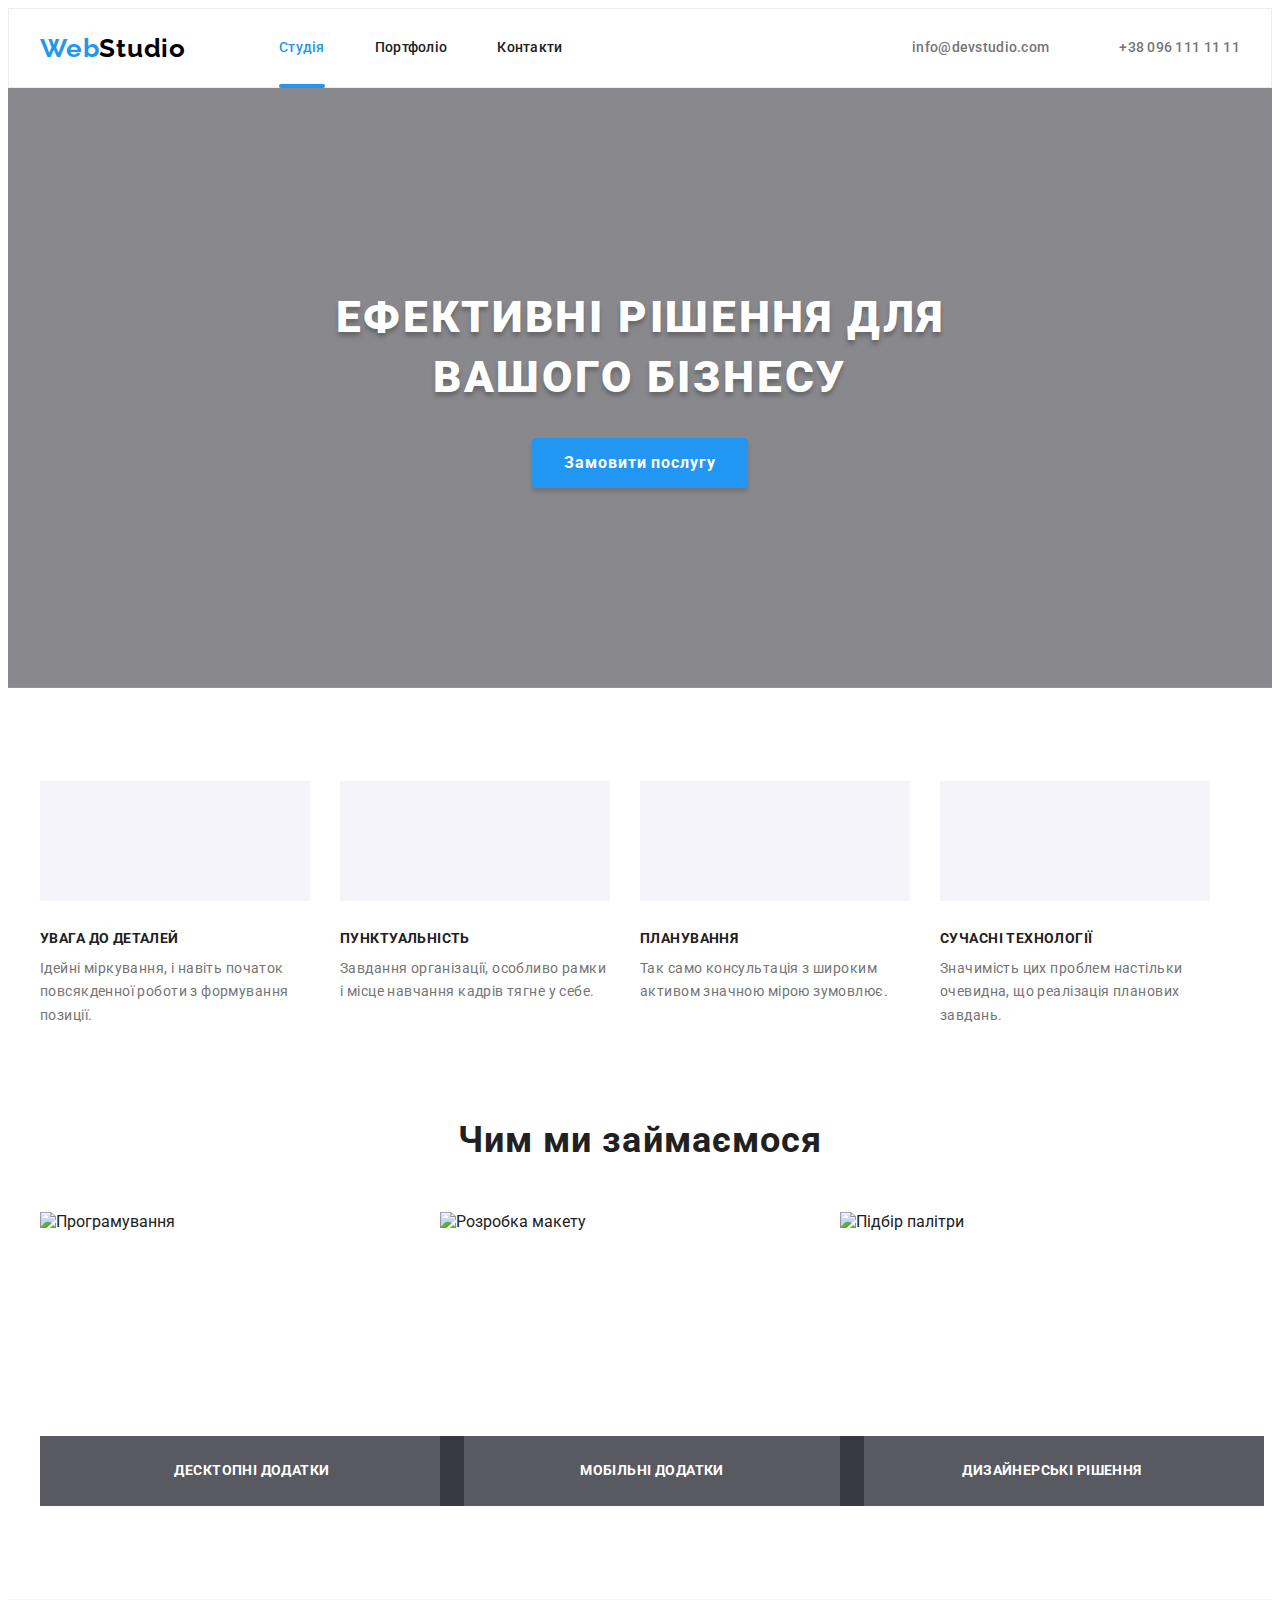
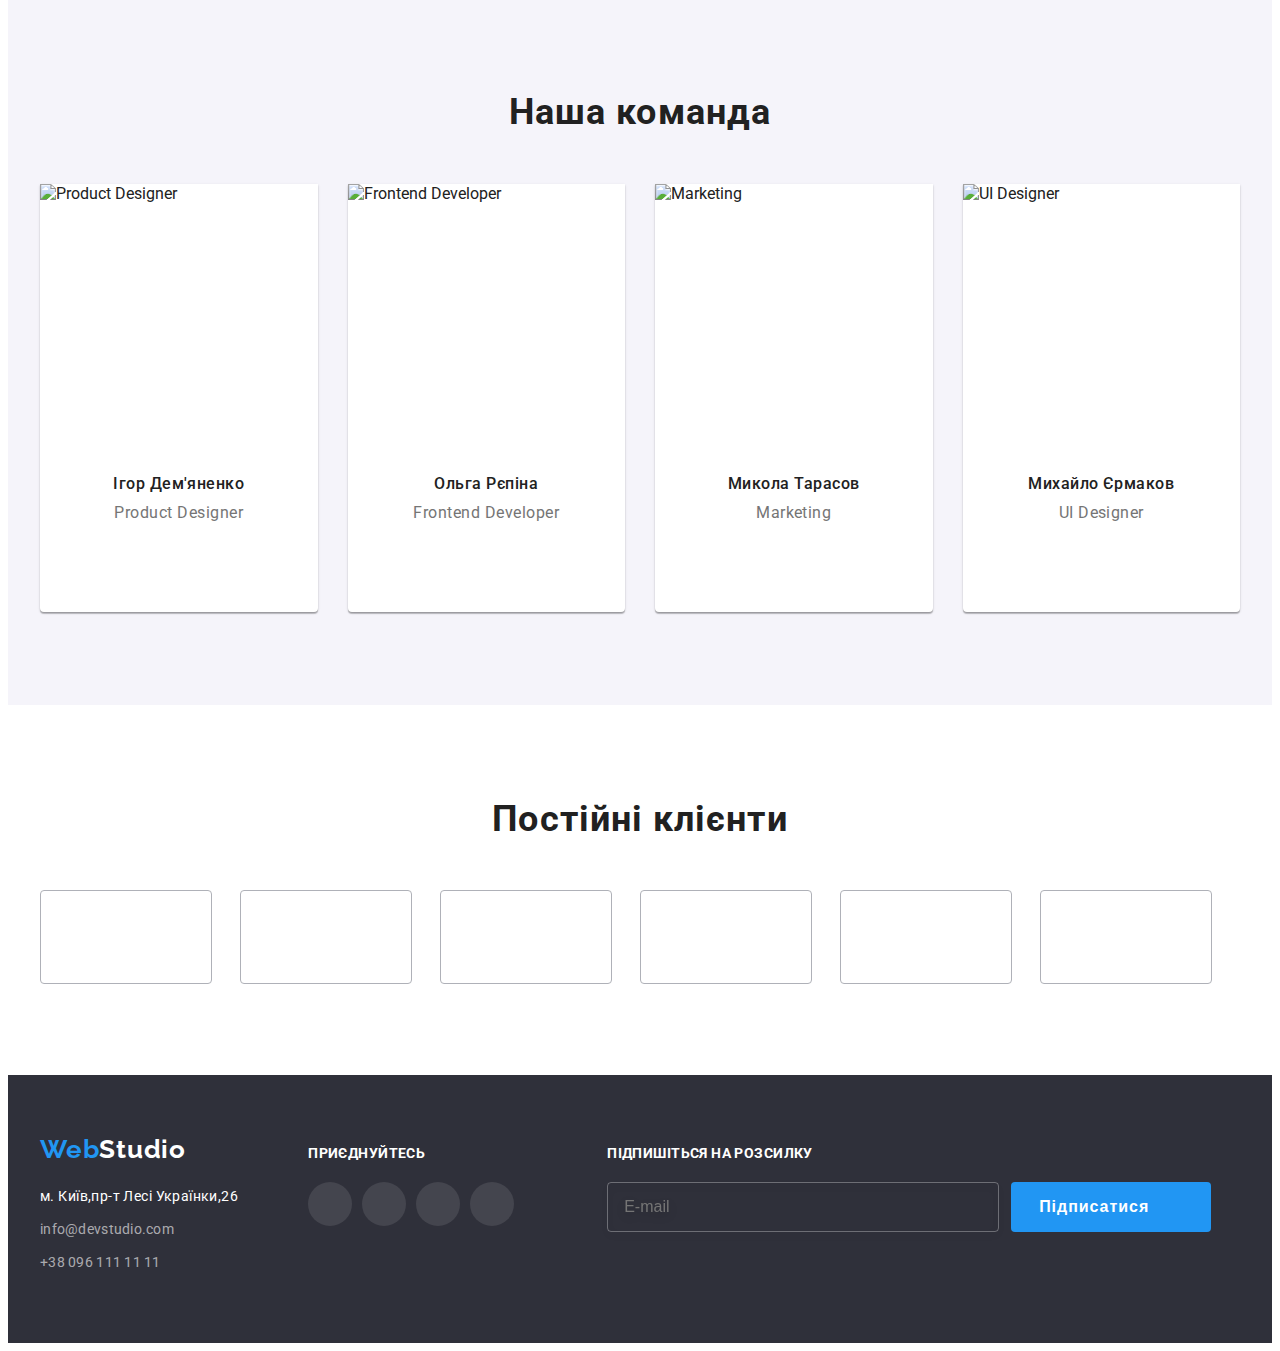
==== index.html @ 35bc5987 "add changes" ====
<!DOCTYPE html>
<html lang="uk">
  <head>
    <meta charset="UTF-8" />
    <meta http-equiv="X-UA-Compatible" content="IE=edge" />
    <meta name="viewport" content="width=device-width, initial-scale=1.0" />
    <title>WebStudio</title>
    <link rel="preconnect" href="https://fonts.googleapis.com" />
    <link rel="preconnect" href="https://fonts.gstatic.com" crossorigin />
    <link
      href="https://fonts.googleapis.com/css2?family=Raleway:wght@700&family=Roboto:wght@400;500;700;900&display=swap"
      rel="stylesheet"
    />
    <link
      rel="stylesheet"
      href="https://cdnjs.cloudflare.com/ajax/libs/modern-normalize/1.1.0/modern-normalize.min.css"
      integrity="sha512-wpPYUAdjBVSE4KJnH1VR1HeZfpl1ub8YT/NKx4PuQ5NmX2tKuGu6U/JRp5y+Y8XG2tV+wKQpNHVUX03MfMFn9Q=="
      crossorigin="anonymous"
      referrerpolicy="no-referrer"
    />
    <link rel="stylesheet" href="./css/main.min.css" />
  </head>
  <body>
    <header class="header">
      <div class="header-container">
        <a href="/" class="logo-link link"
          ><span class="logo">Web</span>Studio</a
        >
        <nav class="navigation">
          <ul class="navigation__list list">
            <li>
              <a href="./index.html" class="navigation__link link current"
                >Студія</a
              >
            </li>
            <li>
              <a href="./portfolio.html" class="navigation__link link"
                >Портфоліо</a
              >
            </li>
            <li>
              <a href="#" class="navigation__link link">Контакти</a>
            </li>
          </ul>
        </nav>
        <ul class="header-contacts list">
          <li class="header-contacts__list">
            <a
              href="mailto:info@devstudio.com"
              class="header-contacts__link link"
            >
              <svg width="16" height="12" class="header-contacts__icon">
                <use href="./images/icons.svg#icon-envelope"></use></svg>info@devstudio.com
            </a>
          </li>
          <li class="header-contacts__list">
            <a href="tel:+380961111111" class="header-contacts__link link">
              <svg width="10" height="16" class="header-contacts__icon">
                <use href="./images/icons.svg#icon-smartphone"></use></svg>+38 096 111 11 11
            </a>
          </li>
        </ul>
      </div>
    </header>
    <main>
      <section class="hero">
        <h1 class="hero__title">Ефективні рішення для вашого бізнесу</h1>
        <button class="hero__button" type="button" data-modal-open>
          Замовити послугу
        </button>
      </section>
      <section class="benefits">
        <div class="container">
          <h2 class="benefits__heading visually-hidden">Особливості</h2>
          <ul class="benefits__list list">
            <li class="benefits__item">
              <div class="benefits__container">
                <svg width="70" height="70" class="benefits__img">
                  <use href="./images/icons.svg#icon-antenna"></use>
                </svg>
              </div>
              <h3 class="benefits__title">УВАГА ДО ДЕТАЛЕЙ</h3>
              <p class="benefits__text">
                Ідейні міркування, і навіть початок повсякденної роботи з
                формування позиції.
              </p>
            </li>
            <li class="benefits__item">
              <div class="benefits__container">
                <svg width="70" height="70" class="benefits__img">
                  <use href="./images/icons.svg#icon-clock"></use>
                </svg>
              </div>
              <h3 class="benefits__title">ПУНКТУАЛЬНІСТЬ</h3>
              <p class="benefits__text">
                Завдання організації, особливо рамки і місце навчання кадрів
                тягне у себе.
              </p>
            </li>
            <li class="benefits__item">
              <div class="benefits__container">
                <svg width="70" height="70" class="benefits__img">
                  <use href="./images/icons.svg#icon-diagram"></use>
                </svg>
              </div>
              <h3 class="benefits__title">ПЛАНУВАННЯ</h3>
              <p class="benefits__text">
                Так само консультація з широким активом значною мірою зумовлює.
              </p>
            </li>
            <li class="benefits__item">
              <div class="benefits__container">
                <svg width="70" height="70" class="benefits__img">
                  <use href="./images/icons.svg#icon-astronaut"></use>
                </svg>
              </div>
              <h3 class="benefits__title">СУЧАСНІ ТЕХНОЛОГІЇ</h3>
              <p class="benefits__text">
                Значимість цих проблем настільки очевидна, що реалізація
                планових завдань.
              </p>
            </li>
          </ul>
        </div>
      </section>
      <section class="about">
        <div class="container">
          <div class="about__container">
            <h2 class="about__title">Чим ми займаємося</h2>
            <ul class="about__list list">
              <li class="about__item">
                <div class="about__container">
                  <img
                    src="./images/programming.jpg"
                    alt="Програмування"
                    width="370"
                    height="294"
                  />
                  <p class="about__text">Десктопні додатки</p>
                </div>
              </li>
              <li class="about__item">
                <div class="about__container">
                  <img
                    src="./images/layout_development.jpg"
                    alt="Розробка макету"
                    width="370"
                    height="294"
                  />
                  <p class="about__text">Мобільні додатки</p>
                </div>
              </li>
              <li class="about__item">
                <div class="about__container">
                  <img
                    src="./images/color_matching.jpg"
                    alt="Підбір палітри"
                    width="370"
                    height="294"
                  />
                  <p class="about__text">Дизайнерські рішення</p>
                </div>
              </li>
            </ul>
          </div>
        </div>
      </section>
      <section class="team">
        <div class="container">
          <h2 class="team__title">Наша команда</h2>
          <ul class="team__list list">
            <li class="team__item">
              <img
                src="./images/product_designer.jpg"
                alt="Product Designer"
                width="270"
                height="260"
              />
              <div class="team__container">
                <h3 class="team__subtitle">Ігор Дем'яненко</h3>
                <p class="team__text">Product Designer</p>
                <ul class="team__contacts-list list">
                  <li class="team__contacts-item">
                    <a href="#" class="team__contacts-link">
                      <svg
                        width="20px"
                        height="20px"
                        class="team__contacts-icon"
                      >
                        <use href="./images/icons.svg#icon-instagram"></use>
                      </svg>
                    </a>
                  </li>
                  <li class="team__contacts-item">
                    <a href="#" class="team__contacts-link">
                      <svg
                        width="20px"
                        height="20px"
                        class="team__contacts-icon"
                      >
                        <use href="./images/icons.svg#icon-twitter"></use>
                      </svg>
                    </a>
                  </li>
                  <li class="team__contacts-item">
                    <a href="#" class="team__contacts-link">
                      <svg
                        width="20px"
                        height="20px"
                        class="team__contacts-icon"
                      >
                        <use href="./images/icons.svg#icon-facebook"></use>
                      </svg>
                    </a>
                  </li>
                  <li class="team__contacts-item">
                    <a href="#" class="team__contacts-link">
                      <svg
                        width="20px"
                        height="20px"
                        class="team__contacts-icon"
                      >
                        <use href="./images/icons.svg#icon-linkedin"></use>
                      </svg>
                    </a>
                  </li>
                </ul>
              </div>
            </li>
            <li class="team__item">
              <img
                src="./images/frontend_developer.jpg"
                alt="Frontend Developer"
                width="270"
                height="260"
              />
              <div class="team__container">
                <h3 class="team__subtitle">Ольга Рєпіна</h3>
                <p class="team__text">Frontend Developer</p>
                <ul class="team__contacts-list list">
                  <li class="team__contacts-item">
                    <a href="#" class="team__contacts-link">
                      <svg
                        width="20px"
                        height="20px"
                        class="team__contacts-icon"
                      >
                        <use href="./images/icons.svg#icon-instagram"></use>
                      </svg>
                    </a>
                  </li>
                  <li class="team__contacts-item">
                    <a href="#" class="team__contacts-link">
                      <svg
                        width="20px"
                        height="20px"
                        class="team__contacts-icon"
                      >
                        <use href="./images/icons.svg#icon-twitter"></use>
                      </svg>
                    </a>
                  </li>
                  <li class="team__contacts-item">
                    <a href="#" class="team__contacts-link">
                      <svg
                        width="20px"
                        height="20px"
                        class="team__contacts-icon"
                      >
                        <use href="./images/icons.svg#icon-facebook"></use>
                      </svg>
                    </a>
                  </li>
                  <li class="team__contacts-item">
                    <a href="#" class="team__contacts-link">
                      <svg
                        width="20px"
                        height="20px"
                        class="team__contacts-icon"
                      >
                        <use href="./images/icons.svg#icon-linkedin"></use>
                      </svg>
                    </a>
                  </li>
                </ul>
              </div>
            </li>
            <li class="team__item">
              <img
                src="./images/marketing.jpg"
                alt="Marketing"
                width="270"
                height="260"
              />
              <div class="team__container">
                <h3 class="team__subtitle">Микола Тарасов</h3>
                <p class="team__text">Marketing</p>
                <ul class="team__contacts-list list">
                  <li class="team__contacts-item">
                    <a href="#" class="team__contacts-link">
                      <svg
                        width="20px"
                        height="20px"
                        class="team__contacts-icon"
                      >
                        <use href="./images/icons.svg#icon-instagram"></use>
                      </svg>
                    </a>
                  </li>
                  <li class="team__contacts-item">
                    <a href="#" class="team__contacts-link">
                      <svg
                        width="20px"
                        height="20px"
                        class="team__contacts-icon"
                      >
                        <use href="./images/icons.svg#icon-twitter"></use>
                      </svg>
                    </a>
                  </li>
                  <li class="team__contacts-item">
                    <a href="#" class="team__contacts-link">
                      <svg
                        width="20px"
                        height="20px"
                        class="team__contacts-icon"
                      >
                        <use href="./images/icons.svg#icon-facebook"></use>
                      </svg>
                    </a>
                  </li>
                  <li class="team__contacts-item">
                    <a href="#" class="team__contacts-link">
                      <svg
                        width="20px"
                        height="20px"
                        class="team__contacts-icon"
                      >
                        <use href="./images/icons.svg#icon-linkedin"></use>
                      </svg>
                    </a>
                  </li>
                </ul>
              </div>
            </li>
            <li class="team__item">
              <img
                src="./images/ui_designer.jpg"
                alt="UI Designer"
                width="270"
                height="260"
              />
              <div class="team__container">
                <h3 class="team__subtitle">Михайло Єрмаков</h3>
                <p class="team__text">UI Designer</p>
                <ul class="team__contacts-list list">
                  <li class="team__contacts-item">
                    <a href="#" class="team__contacts-link">
                      <svg
                        width="20px"
                        height="20px"
                        class="team__contacts-icon"
                      >
                        <use href="./images/icons.svg#icon-instagram"></use>
                      </svg>
                    </a>
                  </li>
                  <li class="team__contacts-item">
                    <a href="#" class="team__contacts-link">
                      <svg
                        width="20px"
                        height="20px"
                        class="team__contacts-icon"
                      >
                        <use href="./images/icons.svg#icon-twitter"></use>
                      </svg>
                    </a>
                  </li>
                  <li class="team__contacts-item">
                    <a href="#" class="team__contacts-link">
                      <svg
                        width="20px"
                        height="20px"
                        class="team__contacts-icon"
                      >
                        <use href="./images/icons.svg#icon-facebook"></use>
                      </svg>
                    </a>
                  </li>
                  <li class="team__contacts-item">
                    <a href="#" class="team__contacts-link">
                      <svg
                        width="20px"
                        height="20px"
                        class="team__contacts-icon"
                      >
                        <use href="./images/icons.svg#icon-linkedin"></use>
                      </svg>
                    </a>
                  </li>
                </ul>
              </div>
            </li>
          </ul>
        </div>
      </section>
      <section class="clients">
        <div class="container">
          <h2 class="clients__title">Постійні клієнти</h2>
          <ul class="clients__list list">
            <li class="clients__item">
              <a href="#" class="clients__link">
                <svg width="106" height="60" class="clients__icon">
                  <use href="./images/icons.svg#icon-Client6"></use>
                </svg>
              </a>
            </li>
            <li class="clients__item">
              <a href="#" class="clients__link">
                <svg width="106" height="60" class="clients__icon">
                  <use href="./images/icons.svg#icon-Client5"></use>
                </svg>
              </a>
            </li>
            <li class="clients__item">
              <a href="#" class="clients__link">
                <svg width="106" height="60" class="clients__icon">
                  <use href="./images/icons.svg#icon-Client4"></use>
                </svg>
              </a>
            </li>
            <li class="clients__item">
              <a href="#" class="clients__link">
                <svg width="106" height="60" class="clients__icon">
                  <use href="./images/icons.svg#icon-Client3"></use>
                </svg>
              </a>
            </li>
            <li class="clients__item">
              <a href="#" class="clients__link">
                <svg width="106" height="60" class="clients__icon">
                  <use href="./images/icons.svg#icon-Client2"></use>
                </svg>
              </a>
            </li>
            <li class="clients__item">
              <a href="#" class="clients__link">
                <svg width="106" height="60" class="clients__icon">
                  <use href="./images/icons.svg#icon-Client1"></use>
                </svg>
              </a>
            </li>
          </ul>
        </div>
      </section>
    </main>
    <footer class="footer">
      <div class="container first-footer">
        <div class="footer__container">
          <a href="/" class="footer__logo link"
            ><span class="logo">Web</span>Studio</a
          >
          <address class="adress">
            <ul class="adress__list list">
              <li class="adress__item">
                <a
                  href="https://goo.gl/maps/jqb1bgyML6JfJJXPA"
                  target="_blank"
                  rel="noreferrer noopener"
                  class="adress__link link"
                  >м. Київ,пр-т Лесі Українки,26</a
                >
              </li>
              <li class="adress__item">
                <a
                  href="mailto:info@devstudio.com"
                  class="adress__contacts link"
                  >info@devstudio.com</a
                >
              </li>
              <li class="adress__item">
                <a href="tel:+380961111111" class="adress__contacts link"
                  >+38 096 111 11 11</a
                >
              </li>
            </ul>
          </address>
        </div>
        <div class="footer-social">
          <p class="footer-social__header">приєднуйтесь</p>
          <ul class="footer-social__list list">
            <li class="footer-social__item">
              <a href="#" class="footer-social__links">
                <svg width="20px" height="20px" class="footer-social__icons">
                  <use href="./images/icons.svg#icon-instagram"></use>
                </svg>
              </a>
            </li>
            <li class="footer-social__item">
              <a href="#" class="footer-social__links">
                <svg width="20px" height="20px" class="footer-social__icons">
                  <use href="./images/icons.svg#icon-twitter"></use>
                </svg>
              </a>
            </li>
            <li class="footer-social__item">
              <a href="#" class="footer-social__links">
                <svg width="20px" height="20px" class="footer-social__icons">
                  <use href="./images/icons.svg#icon-facebook"></use>
                </svg>
              </a>
            </li>
            <li class="footer-social__item">
              <a href="#" class="footer-social__links">
                <svg width="20px" height="20px" class="footer-social__icons">
                  <use href="./images/icons.svg#icon-linkedin"></use>
                </svg>
              </a>
            </li>
          </ul>
        </div>
        <div class="footer-input">
          <h3 class="footer-input__title">Підпишіться на розсилку</h3>
          <form class="footer-input__container">
            <label class="footer-input__label">
              <input
                class="footer-input__email"
                type="email"
                name="email"
                placeholder="E-mail"
              />
            </label>
            <button type="submit" class="footer-input__button">
              Підписатися
              <svg class="footer-input__icons" width="24" height="24">
                <use href="./images/icons.svg#icon-send"></use>
              </svg>
            </button>
          </form>
        </div>
      </div>
    </footer>

    <div class="backdrop is-hidden" data-modal>
      <div class="modal">
        <button type="button" class="modal__button" data-modal-close>
          <svg class="modal__close" width="18" height="18">
            <use href="./images/icons.svg#icon-close"></use>
          </svg>
        </button>
        <h3 class="modal__title">Залиште свої дані, ми вам передзвонимо</h3>

        <form class="form" name="signup-form" autocomplete="off">
          <label class="form__field"
            >Імʼя
            <input class="form__input" type="text" name="name" id="name" />
            <svg class="form__icon" width="12" height="12">
              <use href="./images/icons.svg#icon-person"></use>
            </svg>
          </label>

          <label class="form__field"
            >Телефон
            <input class="form__input" type="tel" name="tel" id="tel" />
            <svg class="form__icon" width="13" height="13">
              <use href="./images/icons.svg#icon-tel"></use>
            </svg>
          </label>

          <label class="form__field">
            Пошта
            <input
              class="form__input"
              type="email"
              name="email"
              id="email"
              required
            />
            <svg class="form__icon" width="15" height="12">
              <use href="./images/icons.svg#icon-email"></use>
            </svg>
          </label>

          <label class="form__field comment">
            Коментар
            <textarea placeholder="Введіть текст" class="form__input">
            </textarea>
          </label>
          <div class="checkbox">
            <label class="checkbox__label">
              <input class="checkbox__input" type="checkbox" name="policy" />
              <span class="checkbox__check">
                <span class="checkbox__icon"></span>
              </span>
              Погоджуюся з розсилкою та приймаю
              <a href="#" class="checkbox__link">Умови договору</a>
            </label>
          </div>
          <button type="submit" class="form__button button">Відправити</button>
        </form>
      </div>
    </div>
    <script src="./modal.js"></script>
  </body>
</html>
---- css/main.min.css ----
:root{--main-bg-color: #fff;--second-bg-color: #2f303a;--main-text-color: #212121;--hover-color: #2196f3;--logo-studio-color: #000000;--second-text-color: #ffffff;--button-active-bg-color: #188cf8;--p-color: #757575;--third-bg-color: #f5f4fa;--potfolio-bg-color: #eeeeee;--project-bg-color: #f5f5f5;--contacts-color: rgba(255, 255, 255, 0.6);--transition-duration: 250ms;--cubic-bezier: cubic-bezier(0.4, 0, 0.2, 1)}.visually-hidden{position:absolute;white-space:nowrap;width:1px;height:1px;overflow:hidden;border:0;padding:0;clip:rect(0 0 0 0);-webkit-clip-path:inset(50%);clip-path:inset(50%);margin:-1px}p,h1,h2,h3,h4,h5,h6{margin:0}ul{padding:0;margin:0}img{display:block;max-width:100%;height:auto}a{color:currentColor;text-decoration:none}.list{list-style:none;font-style:normal}.link{text-decoration:none;font-style:normal}body{font-family:"Roboto",sans-serif;background-color:var(--main-bg-color);color:var(--main-text-color)}.header-container,.container{max-width:1200px;margin:-1px auto;padding-left:15px;padding-right:15px}.link.current{position:relative;color:var(--hover-color)}.header{border:1px solid #ececec}header>.header-container{display:flex;align-items:center}.navigation{display:flex;align-items:center}.navigation__list{display:flex;gap:50px}.navigation__list:first-child{padding-right:0}.navigation__link{position:relative;display:block;padding:32px 0;font-weight:500;font-size:14px;line-height:1.14;letter-spacing:.02em;color:var(--main-text-color);transition:color 250ms cubic-bezier(0.4, 0, 0.2, 1)}.navigation__link:hover,.navigation__link:focus{color:var(--hover-color)}.navigation:last-child{margin-right:0}.link.current{position:relative;color:var(--hover-color)}.current::after{position:absolute;display:block;content:"";bottom:0;left:0;width:100%;height:4px;background:var(--hover-color);border-radius:2px}.header-contacts{display:flex;gap:50px;margin-left:auto}.header-contacts__link{display:flex;gap:10px;justify-content:center;align-items:center;padding-top:32px;padding-bottom:32px;font-weight:500;font-size:14px;line-height:1.14;letter-spacing:.02em;color:var(--p-color);transition:color 250ms cubic-bezier(0.4, 0, 0.2, 1)}.header-contacts__link:hover,.header-contacts__link:focus{color:var(--hover-color)}.header-contacts__link:last-child{margin-right:0}.header-contacts__icon{fill:currentColor;transition:fill var(--transition-duration) var(--cubic-bazier)}.header-contacts__icon:hover,.header-contacts__icon:focus{color:var(--hover-color)}.logo{color:var(--hover-color)}.logo-link{display:inline-block;margin-right:93px;font-family:"Raleway";font-weight:700;font-size:26px;line-height:1.19;letter-spacing:.03em;color:var(--logo-studio-color)}.footer__logo{display:block;margin-bottom:20px;font-family:"Raleway";font-weight:700;font-size:26px;line-height:1.19;letter-spacing:.03em;color:var(--second-text-color)}.footer{background-color:var(--second-bg-color);padding-top:60px;padding-bottom:60px}.footer__container{display:block;margin-right:70px}.first-footer{display:flex;align-items:baseline}.adress__link{display:inline-block;font-style:normal;font-weight:400;font-size:14px;line-height:1.71;letter-spacing:.03em;transition:color 250ms cubic-bezier(0.4, 0, 0.2, 1);color:var(--second-text-color)}.adress__link:hover,.adress__link:focus{color:var(--hover-color)}.adress__item{margin-bottom:9px}.adress__item:not(last-child){margin-bottom:9px}.adress__contacts{font-style:normal;font-size:14px;line-height:1.71;letter-spacing:.02em;display:block;transition:color 250ms cubic-bezier(0.4, 0, 0.2, 1);color:var(--contacts-color)}.adress__contacts:hover,.adress__contacts:focus{color:var(--hover-color)}.adress__contacts :current{color:var(--hover-color)}.footer-social__header{margin-bottom:20px;display:block;font-weight:700;font-size:14px;line-height:1.14;letter-spacing:.03em;text-transform:uppercase;color:var(--second-text-color);transition:background-color 250ms cubic-bezier(0.4, 0, 0.2, 1)}.footer-social__list{display:flex;align-items:center;justify-content:center;height:100%;gap:10px}.footer-social__links{display:flex;align-items:center;justify-content:center;width:44px;height:44px;border-radius:50%;background:rgba(255,255,255,.1);gap:10px;transition:background-color 250ms cubic-bezier(0.4, 0, 0.2, 1)}.footer-social__links:hover,.footer-social__links:focus{background-color:var(--hover-color)}.footer-social__icons{fill:var(--second-text-color)}.footer-input{margin-left:93px}.footer-input__title{display:inline-block;margin-bottom:20px;font-weight:700;font-size:14px;line-height:1.14;letter-spacing:.03em;text-transform:uppercase;color:var(--second-text-color)}.footer-input__container{display:flex;align-items:center}.footer-input__container .footer-input__label{max-width:570px}.footer-input__email{padding:15px 16px;width:358px;font-size:16px;background-color:inherit;outline:rgba(0,0,0,0);border-radius:4px;border:1px solid rgba(255,255,255,.3);filter:drop-shadow(0px 4px 4px rgba(0, 0, 0, 0.15));color:var(--second-text-color)}.footer-input__button{gap:10px;margin-left:12px;display:flex;align-items:center;justify-content:center;border:none;width:200px;height:50px;font-weight:700;font-size:16px;line-height:1.88;text-align:center;letter-spacing:.06em;background-color:var(--hover-color);border-radius:4px;color:var(--second-text-color);transition:background-color var(--transition-duration) var(--cubic-bezier);cursor:pointer}.footer-input__button:hover,.footer-input__button:focus{background-color:var(--button-active-bg-color);box-shadow:0px 4px 4px rgba(0,0,0,.15)}.footer-input__icons{fill:var(--second-text-color)}.hero{text-align:center;align-items:center;padding:200px 0;margin:0 auto;background-image:linear-gradient(to right, rgba(47, 48, 58, 0.4), rgba(47, 48, 58, 0.4)),url(../images/team.jpg);max-width:1600px;background-color:#c4c4c4;background-repeat:no-repeat;background-position:center;background-size:cover}.hero__title{margin:auto;margin-bottom:30px;font-weight:900;font-size:44px;line-height:1.36;text-align:center;letter-spacing:.06em;text-transform:uppercase;max-width:696px;color:var(--second-text-color);text-shadow:0px 4px 4px rgba(0,0,0,.25)}.hero__button{display:inline-block;margin:0 auto;font-family:inherit;font-style:normal;font-weight:700;font-size:16px;line-height:1.87;text-align:center;letter-spacing:.06em;cursor:pointer;color:var(--second-text-color);background-color:var(--hover-color);box-shadow:0px 4px 4px rgba(0,0,0,.15);border-radius:4px;border-color:rgba(0,0,0,0);border:0;padding:10px 32px;transition:background-color 250ms cubic-bezier(0.4, 0, 0.2, 1)}.hero__button:hover,.hero__button:focus{background-color:var(--button-active-bg-color);color:var(--second-text-color)}.benefits{padding-top:94px;padding-bottom:47px}.benefits__list{display:flex;gap:30px}.benefits__item{width:270px}.benefits__item:first-child{gap:0}.benefits__container{display:flex;justify-content:center;align-items:center;background-color:var(--third-bg-color);width:270px;height:120px}.benefits__title{padding-top:30px;margin-bottom:10px;font-weight:700;font-size:14px;line-height:1.14;letter-spacing:.03em;text-transform:uppercase}.benefits__text{width:270px;font-size:14px;line-height:1.71;letter-spacing:.03em;color:var(--p-color)}.about{padding-bottom:94px;padding-top:47px}.about__title{margin-bottom:50px;font-weight:700;font-size:36px;line-height:1.16;text-align:center;letter-spacing:.03em}.about__list{display:flex}.about__item{margin-left:30px}.about__item:first-child{margin:0}.about__container{position:relative}.about__text{position:absolute;width:100%;padding:27px;bottom:0;left:0;font-weight:700;font-size:14px;line-height:1.14;text-align:center;letter-spacing:.03em;text-transform:uppercase;color:var(--second-text-color);background-color:rgba(47,48,58,.8)}.team{background-color:var(--third-bg-color);padding-top:94px;padding-bottom:94px}.team__title{margin-bottom:50px;font-weight:700;font-size:36px;line-height:1.16;text-align:center;letter-spacing:.03em}.team__list{display:flex;gap:30px}.team__item{flex-basis:calc((100% - 90px)/4);background-color:var(--main-bg-color);box-shadow:0px 1px 3px rgba(0,0,0,.12),0px 1px 1px rgba(0,0,0,.14),0px 2px 1px rgba(0,0,0,.2);border-radius:0px 0px 4px 4px;flex-basis:calc((100% - 90px)/4);background-color:var(--main-bg-color);box-shadow:0px 1px 3px rgba(0,0,0,.12),0px 1px 1px rgba(0,0,0,.14),0px 2px 1px rgba(0,0,0,.2);border-radius:0px 0px 4px 4px}.team__container{padding-top:30px;padding-bottom:30px;text-align:center}.team__subtitle{margin-bottom:10px;font-weight:500;font-size:16px;line-height:1.19;letter-spacing:.03em}.team__text{margin-bottom:16px;font-size:16px;line-height:1.19;letter-spacing:.03em;color:var(--p-color)}.team__contacts-list{display:flex;justify-content:center;align-items:center;height:100%;gap:10px}.team__contacts-link{display:flex;justify-content:center;align-items:center;width:44px;height:44px;border-radius:50%;gap:10px;color:#afb1b8;transition:background-color 250ms cubic-bezier(0.4, 0, 0.2, 1),color 250ms cubic-bezier(0.4, 0, 0.2, 1)}.team__contacts-link:hover,.team__contacts-link:focus{background-color:var(--hover-color);color:var(--second-text-color)}.team__contacts-icon{fill:currentColor}.clients{padding-top:94px;padding-bottom:94px}.clients__title{margin-bottom:50px;font-weight:700;font-size:36px;line-height:1.17;letter-spacing:.03em;text-align:center;color:var(--main-text-color)}.clients__item{width:170px;height:92px}.clients__link{display:flex;width:100%;height:100%;justify-content:center;align-items:center;color:#afb1b8;border:1px solid #afb1b8;border-radius:4px;transition:color 250ms cubic-bezier(0.4, 0, 0.2, 1),border-color 250ms cubic-bezier(0.4, 0, 0.2, 1)}.clients__link:hover,.clients__link:focus{border-color:var(--hover-color);color:var(--hover-color)}.clients__icon{fill:currentColor}.clients__list{display:flex;gap:30px}.backdrop{position:fixed;top:0;width:100%;height:100%;background-color:rgba(0,0,0,.2);transition:opacity 300ms linear,visibility 300ms linear}.is-hidden{opacity:0;visibility:hidden;pointer-events:none}.backdrop.is-hidden .modal{transform:translate(-50%, -50%) scale(0)}.modal{position:absolute;top:50%;left:50%;padding:40px 40px;min-width:528px;min-height:581px;background-color:var(--main-bg-color);transform:translate(-50%, -50%) scale(1);transition:transform 1000ms cubic-bezier(0.4, 0, 0.2, 1);box-shadow:0px 1px 3px rgba(0,0,0,.12),0px 1px 1px rgba(0,0,0,.14),0px 2px 1px rgba(0,0,0,.2);border-radius:4px}.modal__title{font-weight:700;font-size:20px;line-height:1.15;text-align:center;margin-bottom:12px}.modal__button{position:absolute;width:30px;height:30px;border:1px solid #909090;border-radius:50%;background-color:rgba(0,0,0,0);right:10px;top:10px;display:flex;align-items:center;justify-content:center;padding:0;cursor:pointer}.modal__button:hover,.modal__button:focus{color:var(--hover-color)}.modal__close{fill:currentColor}.form{width:448px;margin:0 auto}.form__field{position:relative;display:flex;flex-direction:column}.form__field:not(:last-child){margin-bottom:10px}.form__field.comment{margin-bottom:0}label{font-size:12px;line-height:1.17;letter-spacing:.01em;color:var(--p-color)}.form__field input{margin-top:4px;padding:11px;font-size:14px;border:1px solid rgba(33,33,33,.2);border-radius:4px;padding-left:42px;outline:none;color:var(--main-text-color)}.form__field label{margin-bottom:4px}.form-label{font-size:12px;line-height:1.17;letter-spacing:.01em;color:var(--p-color)}.form__icon{position:absolute;top:50%;left:12px;display:inline-block}.form__input:focus{border-color:var(--hover-color)}.form__input:focus~.form__icon{fill:var(--hover-color);transition:border-color var(--transition-duration) var(--cubic-bezier)}textarea{resize:none;width:100%;height:120px}textarea::-moz-placeholder{font-size:16px;line-height:1.17;letter-spacing:.01em;color:rgba(117,117,117,.5)}textarea:-ms-input-placeholder{font-size:16px;line-height:1.17;letter-spacing:.01em;color:rgba(117,117,117,.5)}textarea::placeholder{font-size:16px;line-height:1.17;letter-spacing:.01em;color:rgba(117,117,117,.5)}.form__field textarea{margin-top:4px;border:1px solid rgba(33,33,33,.2);border-radius:4px;outline:none;padding:12px 16px;color:var(--main-text-color)}.checkbox{display:flex;justify-content:center;margin-bottom:30px;text-align:center;margin-top:20px}.checkbox__label{display:flex;align-items:center;font-size:14px;line-height:2.71;letter-spacing:.03em;color:var(--p-color);text-align:center}.checkbox__input{-webkit-appearance:none;-moz-appearance:none;appearance:none}.checkbox__icon{display:inline-block;width:16px;height:15px;border:2px solid #000;border-radius:4px;margin-right:7px}.checkbox__link{color:var(--hover-color);text-decoration:underline;margin-left:5px}.checkbox__input:checked+.checkbox__check>.checkbox__icon{background-color:var(--hover-color);border-color:var(--hover-color);background-image:url(../images/check.svg);background-repeat:no-repeat;background-position:50% 50%;background-size:contain;background-origin:border-box}.checkbox__input:focus+.checkbox__check>.checkbox__icon{border-color:var(--hover-color)}.form__button{display:block;background-color:var(--hover-color);color:var(--main-bg-color);box-shadow:0px 4px 4px rgba(0,0,0,.15);border-radius:4px;border-color:rgba(0,0,0,0);padding:10px 52px;text-align:center;margin:0 auto}.form__button:hover,.form__button:focus{background-color:var(--button-active-bg-color)}.portfolio{padding-top:94px;padding-bottom:94px}.portfolio__list{display:flex;justify-content:center;margin-bottom:50px;gap:8px}.portfolio__button{background-color:var(--third-bg-color);border-radius:4px;border-color:rgba(0,0,0,0);font-family:inherit;font-style:normal;font-weight:500;font-size:16px;line-height:1.62;text-align:center;letter-spacing:.03em;cursor:pointer;color:var(--main-text-color);padding:6px 22px;transition:color 250ms cubic-bezier(0.4, 0, 0.2, 1),background-color 250ms cubic-bezier(0.4, 0, 0.2, 1),box-shadow 250ms cubic-bezier(0.4, 0, 0.2, 1)}.portfolio__button:hover,.portfolio__button:focus{background-color:var(--hover-color);color:var(--second-text-color);box-shadow:0px 3px 1px rgba(0,0,0,.1),0px 1px 2px rgba(0,0,0,.08),0px 2px 2px rgba(0,0,0,.12)}.header-portfolio-button{padding:6px 25px}.projects{background-color:var(--project-bg-color)}.projects__list{display:flex;flex-wrap:wrap;justify-content:space-between;gap:30px}.projects__item{background-color:var(--main-bg-color);flex-basis:calc((100% - 60px)/3)}.projects__link{display:block;background-color:var(--main-bg-color);transition:box-shadow 250ms cubic-bezier(0.4, 0, 0.2, 1);font-size:18px;line-height:2;letter-spacing:.06em}.projects__link:hover,.projects__link:focus{box-shadow:0px 1px 1px rgba(0,0,0,.12),0px 4px 4px rgba(0,0,0,.06),1px 4px 6px rgba(0,0,0,.16)}.projects__container{padding:20px 24px;border-left:1px solid var(--potfolio-bg-color);border-right:1px solid var(--potfolio-bg-color);border-bottom:1px solid var(--potfolio-bg-color)}.projects__name{margin-bottom:4px;font-weight:700;font-size:18px;line-height:2;letter-spacing:.06em;color:var(--main-text-color)}.projects__text{font-size:16px;line-height:1.87;letter-spacing:.03em;color:var(--p-color)}.projects-modal__container{position:relative;overflow:hidden}.project-modal__text{position:absolute;top:0;left:0;font-size:18px;line-height:1.56;letter-spacing:.03em;color:var(--third-bg-color);background-color:rgba(33,150,243,.9);padding:63px 24px;height:100%;transform:translatey(100%);transition:transform 250ms cubic-bezier(0.4, 0, 0.2, 1);overflow:auto}.projects__link:hover .project-modal__text,.projects__link:focus .project-modal__text{transform:translateY(0)}/*# sourceMappingURL=main.min.css.map */
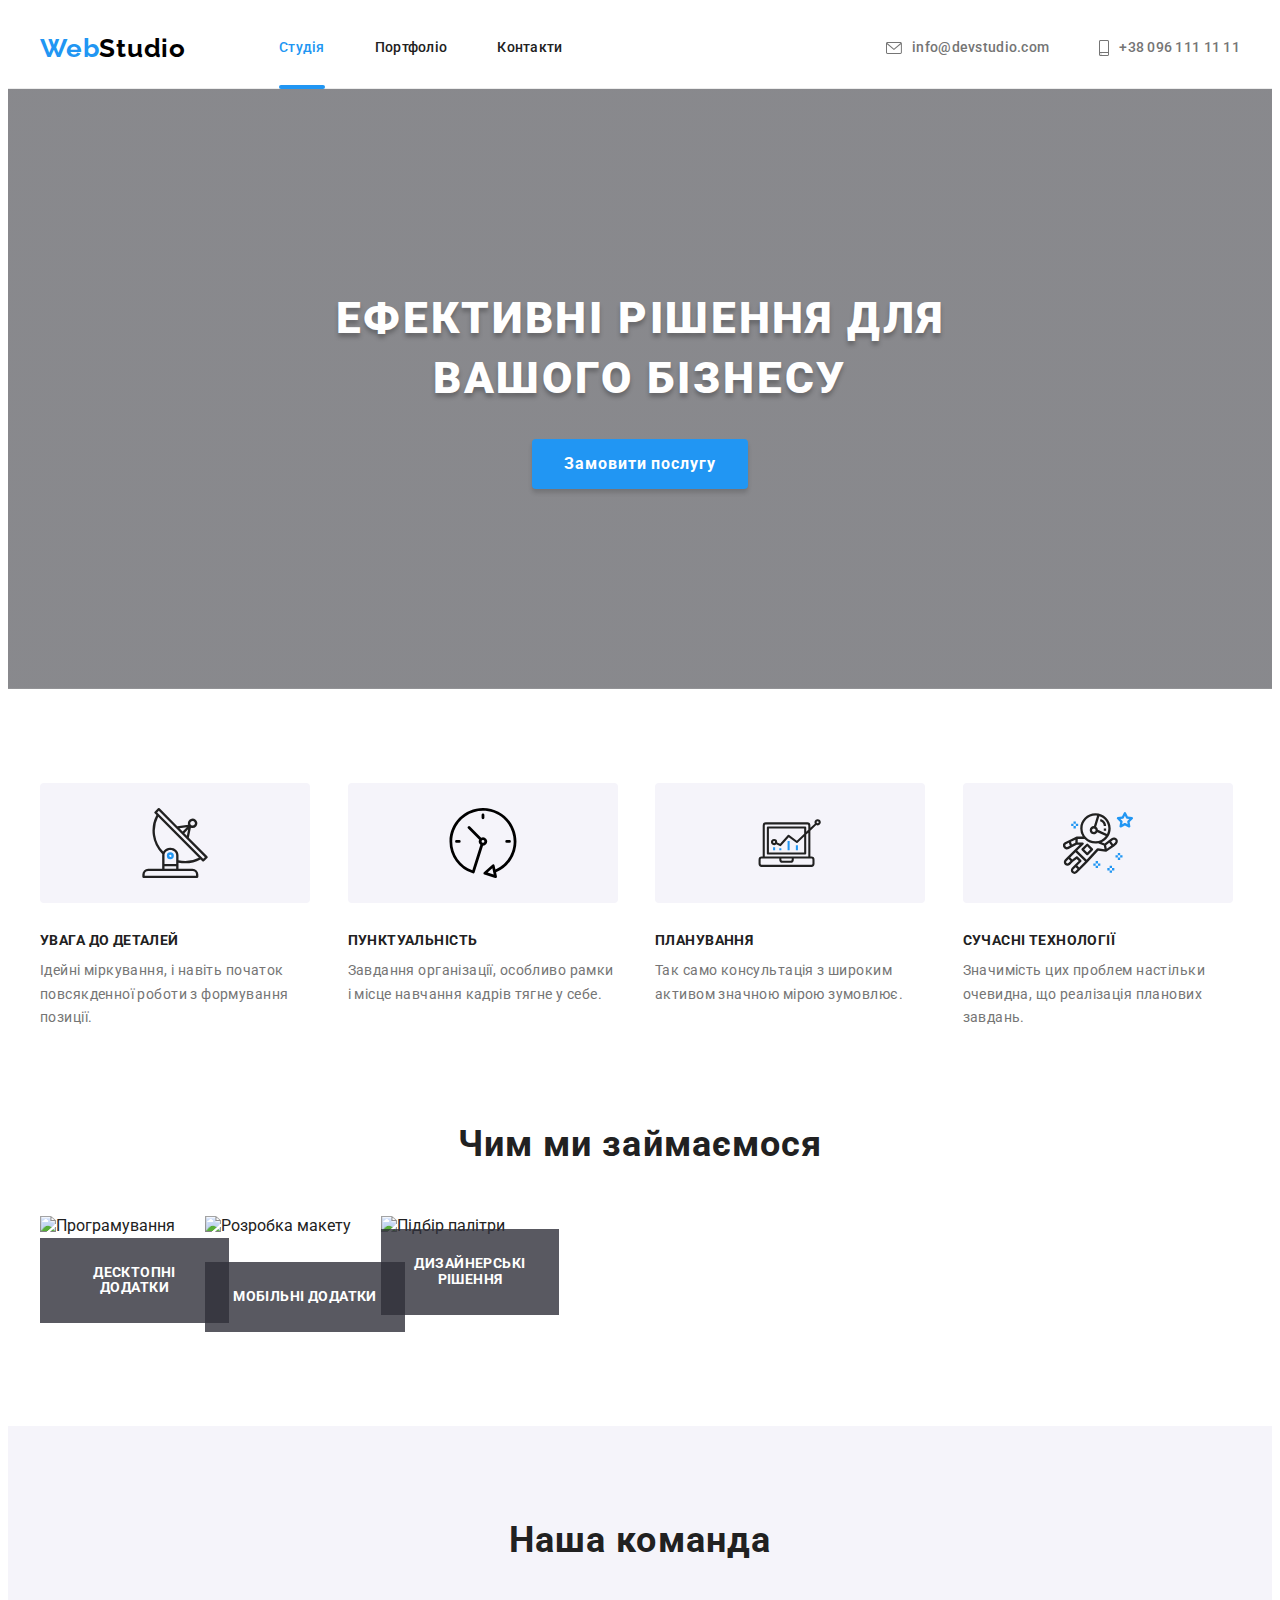
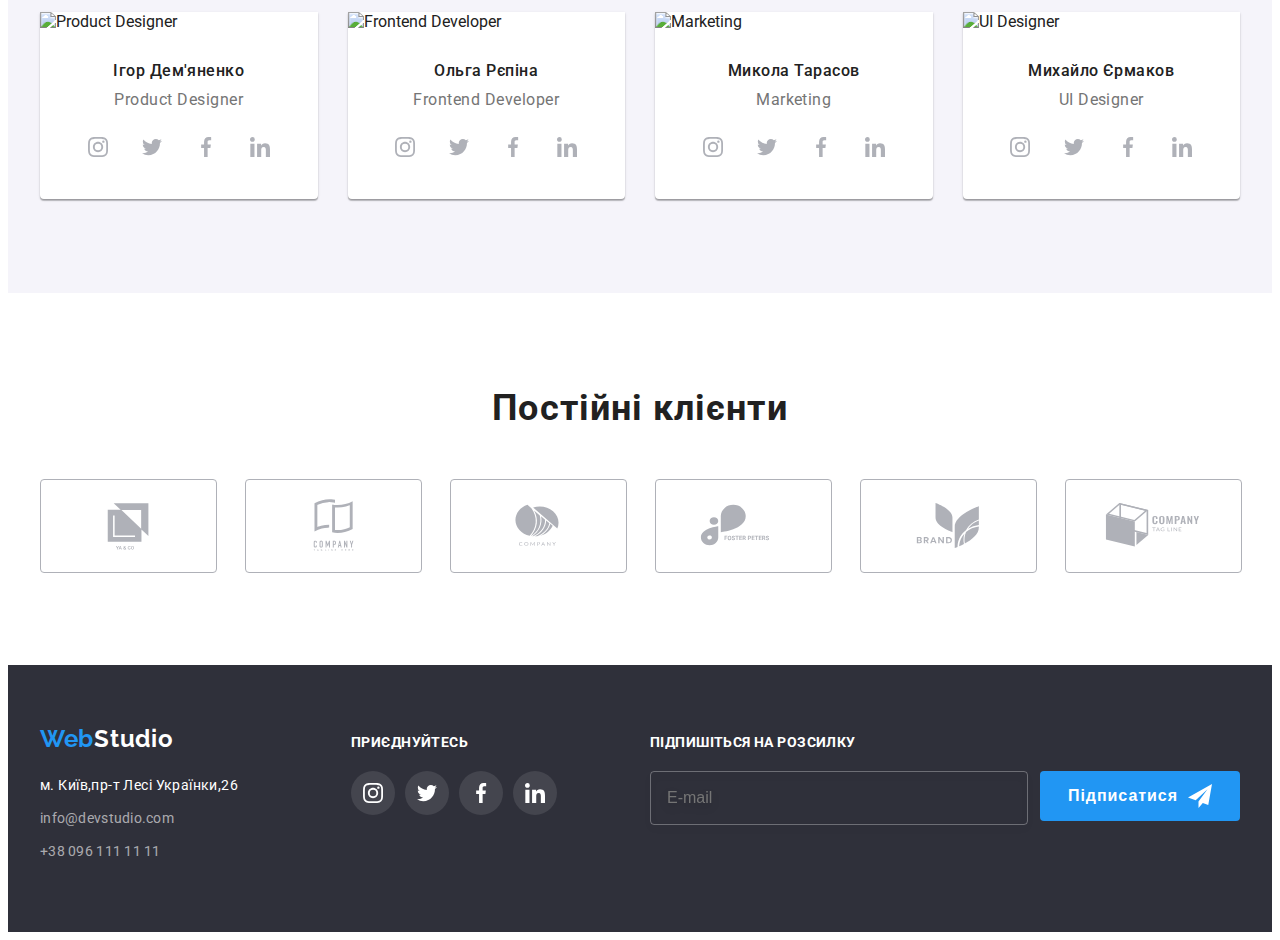
==== commit 183e3d5d: "changes" ====
--- a/index.html
+++ b/index.html
@@ -22,7 +22,7 @@
   </head>
   <body>
     <header class="header">
-      <div class="header-container">
+      <div class="header-container container">
         <a href="/" class="logo-link link"
           ><span class="logo">Web</span>Studio</a
         >
@@ -47,20 +47,93 @@
           <li class="header-contacts__list">
             <a
               href="mailto:info@devstudio.com"
-              class="header-contacts__link link"
+              class="header-contacts__link  link"
             >
-              <svg width="16" height="12" class="header-contacts__icon">
+              <svg width="16" height="12" class="header-contacts__icon envelope">
                 <use href="./images/icons.svg#icon-envelope"></use></svg>info@devstudio.com
             </a>
           </li>
           <li class="header-contacts__list">
             <a href="tel:+380961111111" class="header-contacts__link link">
-              <svg width="10" height="16" class="header-contacts__icon">
+              <svg width="10" height="16" class="header-contacts__icon smartphone">
                 <use href="./images/icons.svg#icon-smartphone"></use></svg>+38 096 111 11 11
             </a>
           </li>
         </ul>
+        <button type="button" class="menu-open-button" data-menu-open>
+          <svg width="24" height="16">
+            <use href="./images/icons.svg#icon-menu"></use>
+          </svg>
+        </button>
       </div>
+      <div class="mobile-menu" data-menu>
+        <div class="mobile-container">
+          <div class="mobile-menu__top">
+            <button class="menu-close-button" type="button" data-menu-close>
+              <svg width="40" height="40">
+                <use
+                  href="./images/icons.svg#icon-close-menu"
+                ></use>
+              </svg>
+            </button>
+            <ul class="mobile-navigation list">
+              <li class="mobile-navigation__item">
+                <a
+                  class="mobile-navigation__link mobile-navigation__link--current"
+                  href="./index.html"
+                >
+                  Студія
+                </a>
+              </li>
+              <li class="mobile-navigation__item">
+                <a class="mobile-navigation__link" href="./portfolio.html">Портфоліо </a>
+              </li>
+              <li class="mobile-navigation__item">
+                <a class="mobile-navigation__link" href="#">Контакти</a>
+              </li>
+            </ul>
+          </div>
+          <div class="mobile-menu__bottom">
+            <ul class="mobile-contacts list">
+              <li class="mobile-contacts__item">
+                <a class="mobile-contacts__link--tel" href="tel:+380961111111"
+                  >+38 096 111 11 11
+                </a>
+              </li>
+              <li class="mobile-contacts__item">
+                <a
+                  class="mobile-contacts__link--mail"
+                  href="mailto:info@devstudio.com"
+                  >info@devstudio.com
+                </a>
+              </li>
+            </ul>
+            <ul class="mobile-social list">
+              <li class="mobile-social__item">
+                <a class="mobile-social__link" href="#" aria-label="Instagram"
+                  >Instagram
+                </a>
+              </li>
+              <li class="mobile-social__item">
+                <a class="mobile-social__link" href="#" aria-label="Twitter"
+                  >Twitter
+                </a>
+              </li>
+              <li class="mobile-social__item">
+                <a class="mobile-social__link" href="#" aria-label="Facebook"
+                  >Facebook
+                </a>
+              </li>
+              <li class="mobile-social__item">
+                <a class="mobile-social__link" href="#" aria-label="LinkedIn"
+                  >LinkedIn
+                </a>
+              </li>
+            </ul>
+          </div>
+        </div>
+      </div>
+      
     </header>
     <main>
       <section class="hero">
@@ -130,34 +203,52 @@
             <ul class="about__list list">
               <li class="about__item">
                 <div class="about__container">
-                  <img
+                  <picture>
+                    <source 
+                    srcset="./images/programming.jpg 1x, 
+                    ./images/programming_desktop2x.jpg 2x"
+                    />
+                    <img
                     src="./images/programming.jpg"
                     alt="Програмування"
                     width="370"
                     height="294"
-                  />
-                  <p class="about__text">Десктопні додатки</p>
+                    />
+                  </picture>
+                    <p class="about__text">Десктопні додатки</p>
+                  </div>
+                </li>
+                <li class="about__item">
+                  <div class="about__container">
+                    <picture>
+                      <source
+                      srcset="./images/layout_development.jpg 1x, 
+                      ./images/layout_development_desktop2x.jpg 2x"
+                      media="(min-width:1200px)"
+                      />
+                      <img
+                      src="./images/layout_development.jpg"
+                      alt="Розробка макету"
+                      width="370"
+                      height="294"
+                      />
+                    </picture>
+                  <p class="about__text">Мобільні додатки</p>
                 </div>
               </li>
               <li class="about__item">
                 <div class="about__container">
-                  <img
-                    src="./images/layout_development.jpg"
-                    alt="Розробка макету"
-                    width="370"
-                    height="294"
-                  />
-                  <p class="about__text">Мобільні додатки</p>
-                </div>
-              </li>
-              <li class="about__item">
-                <div class="about__container">
-                  <img
-                    src="./images/color_matching.jpg"
+                  <picture>
+                    <source 
+                    srcset="./images/color_matching.jpg 1x,
+                     ./images/color_matching_desktop2x.jpg 2x"
+                     />
+                    <img
                     alt="Підбір палітри"
                     width="370"
                     height="294"
-                  />
+                    />
+                  </picture>
                   <p class="about__text">Дизайнерські рішення</p>
                 </div>
               </li>
@@ -170,12 +261,33 @@
           <h2 class="team__title">Наша команда</h2>
           <ul class="team__list list">
             <li class="team__item">
-              <img
-                src="./images/product_designer.jpg"
-                alt="Product Designer"
-                width="270"
-                height="260"
-              />
+              <picture>
+                <source
+                  srcset="
+                    ./images/product_designer.jpg           1x,
+                    ./images/product_designer_desktop2x.jpg 2x
+                  "
+                  media="(min-width: 1200px)"
+                />
+                <source
+                  srcset="
+                    ./images/product_designer_tablet1x.jpg 1x,
+                    ./images/product_designer_tablet2x.jpg 2x
+                  "
+                  media="(min-width: 768px)"
+                />
+                <source
+                  srcset="
+                    ../images/product_designer_mobile1x.jpg 1x,
+                    ./images/product_designer_mobile2x.jpg  2x
+                  "
+                  media="(max-width: 767px)"
+                />
+                <img
+                  src="./images/product_designer.jpg"
+                  alt="Product Designer"
+                />
+              </picture>
               <div class="team__container">
                 <h3 class="team__subtitle">Ігор Дем'яненко</h3>
                 <p class="team__text">Product Designer</p>
@@ -228,12 +340,33 @@
               </div>
             </li>
             <li class="team__item">
-              <img
-                src="./images/frontend_developer.jpg"
-                alt="Frontend Developer"
-                width="270"
-                height="260"
-              />
+              <picture>
+                <source
+                  srcset="
+                    ./images/frontend_developer.jpg           1x,
+                    ./images/frontend_developer_desktop2x.jpg 2x
+                  "
+                  media="(min-width:1200px)"
+                />
+                <source
+                  srcset="
+                    ./images/frontend_developer_tablet1x.jpg 1x,
+                    ./images/frontend_developer_tablet2x.jpg 2x
+                  "
+                  media="(min-width:768px)"
+                />
+                <source
+                  srcset="
+                    ./images/frontend_developer_mobile1x.jpg 1x,
+                    ./images/frontend_developer_mobile2x.jpg 2x
+                  "
+                  media="(max-width:767px)"
+                />
+                <img
+                  src="./images/frontend_developer.jpg"
+                  alt="Frontend Developer"
+                />
+              </picture>
               <div class="team__container">
                 <h3 class="team__subtitle">Ольга Рєпіна</h3>
                 <p class="team__text">Frontend Developer</p>
@@ -286,12 +419,30 @@
               </div>
             </li>
             <li class="team__item">
-              <img
-                src="./images/marketing.jpg"
-                alt="Marketing"
-                width="270"
-                height="260"
-              />
+              <picture>
+                <source
+                  srcset="
+                    ./images/marketing.jpg           1x,
+                    ./images/marketing_desktop2x.jpg 2x
+                  "
+                  media="(min-width:1200px)"
+                />
+                <source
+                  srcset="
+                    ./images/marketing_tablet1x.jpg 1x,
+                    ./images/marketing_tablet2x.jpg 2x
+                  "
+                  media="(min-width:768px)"
+                />
+                <source
+                  srcset="
+                    ./images/marketing_mobile1x.jpg 1x,
+                    ./images/marketing_mobile2x.jpg 2x
+                  "
+                  media="(max-width:767px)"
+                />
+                <img src="./images/marketing.jpg" alt="Marketing" />
+              </picture>
               <div class="team__container">
                 <h3 class="team__subtitle">Микола Тарасов</h3>
                 <p class="team__text">Marketing</p>
@@ -344,12 +495,31 @@
               </div>
             </li>
             <li class="team__item">
-              <img
+              <picture>
+                <source
+                srcset="
+                ./images/ui_designer.jpg 1x,
+                ./images/ui_designer_desktop2x.jpg 2x"
+                media="(min-width:1200px)"
+                />
+                <source
+                srcset="
+                ./images/ui_designer_tablet1x.jpg 1x,
+                ./images/ui_designer_tablet2x.jpg 2x"
+                media="(min-width:768px)"
+                />
+                <source
+                srcset="
+                ./images/ui_designer_mobile1x.jpg 1x,
+                ./images/ui_designer_mobile2x.jpg 2x
+                "
+                media="(max-width:767px)"
+                />
+                <img
                 src="./images/ui_designer.jpg"
                 alt="UI Designer"
-                width="270"
-                height="260"
-              />
+                />
+              </picture>
               <div class="team__container">
                 <h3 class="team__subtitle">Михайло Єрмаков</h3>
                 <p class="team__text">UI Designer</p>
@@ -456,69 +626,69 @@
     </main>
     <footer class="footer">
       <div class="container first-footer">
-        <div class="footer__container">
-          <a href="/" class="footer__logo link"
+          <div class="footer__container">
+            <a href="/" class="footer__logo link"
             ><span class="logo">Web</span>Studio</a
-          >
-          <address class="adress">
-            <ul class="adress__list list">
-              <li class="adress__item">
-                <a
+            >
+            <address class="adress">
+              <ul class="adress__list list">
+                <li class="adress__item">
+                  <a
                   href="https://goo.gl/maps/jqb1bgyML6JfJJXPA"
                   target="_blank"
                   rel="noreferrer noopener"
                   class="adress__link link"
                   >м. Київ,пр-т Лесі Українки,26</a
-                >
-              </li>
-              <li class="adress__item">
-                <a
+                  >
+                </li>
+                <li class="adress__item">
+                  <a
                   href="mailto:info@devstudio.com"
                   class="adress__contacts link"
                   >info@devstudio.com</a
-                >
-              </li>
-              <li class="adress__item">
-                <a href="tel:+380961111111" class="adress__contacts link"
+                  >
+                </li>
+                <li class="adress__item">
+                  <a href="tel:+380961111111" class="adress__contacts link"
                   >+38 096 111 11 11</a
-                >
+                  >
+                </li>
+              </ul>
+            </address>
+          </div>
+          <div class="footer-social">
+            <p class="footer-social__header">приєднуйтесь</p>
+            <ul class="footer-social__list list">
+              <li class="footer-social__item">
+                <a href="#" class="footer-social__links">
+                  <svg width="20px" height="20px" class="footer-social__icons">
+                    <use href="./images/icons.svg#icon-instagram"></use>
+                  </svg>
+                </a>
+              </li>
+              <li class="footer-social__item">
+                <a href="#" class="footer-social__links">
+                  <svg width="20px" height="20px" class="footer-social__icons">
+                    <use href="./images/icons.svg#icon-twitter"></use>
+                  </svg>
+                </a>
+              </li>
+              <li class="footer-social__item">
+                <a href="#" class="footer-social__links">
+                  <svg width="20px" height="20px" class="footer-social__icons">
+                    <use href="./images/icons.svg#icon-facebook"></use>
+                  </svg>
+                </a>
+              </li>
+              <li class="footer-social__item">
+                <a href="#" class="footer-social__links">
+                  <svg width="20px" height="20px" class="footer-social__icons">
+                    <use href="./images/icons.svg#icon-linkedin"></use>
+                  </svg>
+                </a>
               </li>
             </ul>
-          </address>
-        </div>
-        <div class="footer-social">
-          <p class="footer-social__header">приєднуйтесь</p>
-          <ul class="footer-social__list list">
-            <li class="footer-social__item">
-              <a href="#" class="footer-social__links">
-                <svg width="20px" height="20px" class="footer-social__icons">
-                  <use href="./images/icons.svg#icon-instagram"></use>
-                </svg>
-              </a>
-            </li>
-            <li class="footer-social__item">
-              <a href="#" class="footer-social__links">
-                <svg width="20px" height="20px" class="footer-social__icons">
-                  <use href="./images/icons.svg#icon-twitter"></use>
-                </svg>
-              </a>
-            </li>
-            <li class="footer-social__item">
-              <a href="#" class="footer-social__links">
-                <svg width="20px" height="20px" class="footer-social__icons">
-                  <use href="./images/icons.svg#icon-facebook"></use>
-                </svg>
-              </a>
-            </li>
-            <li class="footer-social__item">
-              <a href="#" class="footer-social__links">
-                <svg width="20px" height="20px" class="footer-social__icons">
-                  <use href="./images/icons.svg#icon-linkedin"></use>
-                </svg>
-              </a>
-            </li>
-          </ul>
-        </div>
+          </div>
         <div class="footer-input">
           <h3 class="footer-input__title">Підпишіться на розсилку</h3>
           <form class="footer-input__container">
@@ -548,9 +718,8 @@
             <use href="./images/icons.svg#icon-close"></use>
           </svg>
         </button>
+        <form class="form" name="signup-form" autocomplete="off">
         <h3 class="modal__title">Залиште свої дані, ми вам передзвонимо</h3>
-
-        <form class="form" name="signup-form" autocomplete="off">
           <label class="form__field"
             >Імʼя
             <input class="form__input" type="text" name="name" id="name" />
@@ -600,6 +769,7 @@
         </form>
       </div>
     </div>
-    <script src="./modal.js"></script>
+    <script src="./js/modal.js"></script>
+    <script src="./js/mobile-menu.js"></script>
   </body>
 </html>
--- a/css/main.min.css
+++ b/css/main.min.css
@@ -1 +1 @@
-:root{--main-bg-color: #fff;--second-bg-color: #2f303a;--main-text-color: #212121;--hover-color: #2196f3;--logo-studio-color: #000000;--second-text-color: #ffffff;--button-active-bg-color: #188cf8;--p-color: #757575;--third-bg-color: #f5f4fa;--potfolio-bg-color: #eeeeee;--project-bg-color: #f5f5f5;--contacts-color: rgba(255, 255, 255, 0.6);--transition-duration: 250ms;--cubic-bezier: cubic-bezier(0.4, 0, 0.2, 1)}.visually-hidden{position:absolute;white-space:nowrap;width:1px;height:1px;overflow:hidden;border:0;padding:0;clip:rect(0 0 0 0);-webkit-clip-path:inset(50%);clip-path:inset(50%);margin:-1px}p,h1,h2,h3,h4,h5,h6{margin:0}ul{padding:0;margin:0}img{display:block;max-width:100%;height:auto}a{color:currentColor;text-decoration:none}.list{list-style:none;font-style:normal}.link{text-decoration:none;font-style:normal}body{font-family:"Roboto",sans-serif;background-color:var(--main-bg-color);color:var(--main-text-color)}.header-container,.container{max-width:1200px;margin:-1px auto;padding-left:15px;padding-right:15px}.link.current{position:relative;color:var(--hover-color)}.header{border:1px solid #ececec}header>.header-container{display:flex;align-items:center}.navigation{display:flex;align-items:center}.navigation__list{display:flex;gap:50px}.navigation__list:first-child{padding-right:0}.navigation__link{position:relative;display:block;padding:32px 0;font-weight:500;font-size:14px;line-height:1.14;letter-spacing:.02em;color:var(--main-text-color);transition:color 250ms cubic-bezier(0.4, 0, 0.2, 1)}.navigation__link:hover,.navigation__link:focus{color:var(--hover-color)}.navigation:last-child{margin-right:0}.link.current{position:relative;color:var(--hover-color)}.current::after{position:absolute;display:block;content:"";bottom:0;left:0;width:100%;height:4px;background:var(--hover-color);border-radius:2px}.header-contacts{display:flex;gap:50px;margin-left:auto}.header-contacts__link{display:flex;gap:10px;justify-content:center;align-items:center;padding-top:32px;padding-bottom:32px;font-weight:500;font-size:14px;line-height:1.14;letter-spacing:.02em;color:var(--p-color);transition:color 250ms cubic-bezier(0.4, 0, 0.2, 1)}.header-contacts__link:hover,.header-contacts__link:focus{color:var(--hover-color)}.header-contacts__link:last-child{margin-right:0}.header-contacts__icon{fill:currentColor;transition:fill var(--transition-duration) var(--cubic-bazier)}.header-contacts__icon:hover,.header-contacts__icon:focus{color:var(--hover-color)}.logo{color:var(--hover-color)}.logo-link{display:inline-block;margin-right:93px;font-family:"Raleway";font-weight:700;font-size:26px;line-height:1.19;letter-spacing:.03em;color:var(--logo-studio-color)}.footer__logo{display:block;margin-bottom:20px;font-family:"Raleway";font-weight:700;font-size:26px;line-height:1.19;letter-spacing:.03em;color:var(--second-text-color)}.footer{background-color:var(--second-bg-color);padding-top:60px;padding-bottom:60px}.footer__container{display:block;margin-right:70px}.first-footer{display:flex;align-items:baseline}.adress__link{display:inline-block;font-style:normal;font-weight:400;font-size:14px;line-height:1.71;letter-spacing:.03em;transition:color 250ms cubic-bezier(0.4, 0, 0.2, 1);color:var(--second-text-color)}.adress__link:hover,.adress__link:focus{color:var(--hover-color)}.adress__item{margin-bottom:9px}.adress__item:not(last-child){margin-bottom:9px}.adress__contacts{font-style:normal;font-size:14px;line-height:1.71;letter-spacing:.02em;display:block;transition:color 250ms cubic-bezier(0.4, 0, 0.2, 1);color:var(--contacts-color)}.adress__contacts:hover,.adress__contacts:focus{color:var(--hover-color)}.adress__contacts :current{color:var(--hover-color)}.footer-social__header{margin-bottom:20px;display:block;font-weight:700;font-size:14px;line-height:1.14;letter-spacing:.03em;text-transform:uppercase;color:var(--second-text-color);transition:background-color 250ms cubic-bezier(0.4, 0, 0.2, 1)}.footer-social__list{display:flex;align-items:center;justify-content:center;height:100%;gap:10px}.footer-social__links{display:flex;align-items:center;justify-content:center;width:44px;height:44px;border-radius:50%;background:rgba(255,255,255,.1);gap:10px;transition:background-color 250ms cubic-bezier(0.4, 0, 0.2, 1)}.footer-social__links:hover,.footer-social__links:focus{background-color:var(--hover-color)}.footer-social__icons{fill:var(--second-text-color)}.footer-input{margin-left:93px}.footer-input__title{display:inline-block;margin-bottom:20px;font-weight:700;font-size:14px;line-height:1.14;letter-spacing:.03em;text-transform:uppercase;color:var(--second-text-color)}.footer-input__container{display:flex;align-items:center}.footer-input__container .footer-input__label{max-width:570px}.footer-input__email{padding:15px 16px;width:358px;font-size:16px;background-color:inherit;outline:rgba(0,0,0,0);border-radius:4px;border:1px solid rgba(255,255,255,.3);filter:drop-shadow(0px 4px 4px rgba(0, 0, 0, 0.15));color:var(--second-text-color)}.footer-input__button{gap:10px;margin-left:12px;display:flex;align-items:center;justify-content:center;border:none;width:200px;height:50px;font-weight:700;font-size:16px;line-height:1.88;text-align:center;letter-spacing:.06em;background-color:var(--hover-color);border-radius:4px;color:var(--second-text-color);transition:background-color var(--transition-duration) var(--cubic-bezier);cursor:pointer}.footer-input__button:hover,.footer-input__button:focus{background-color:var(--button-active-bg-color);box-shadow:0px 4px 4px rgba(0,0,0,.15)}.footer-input__icons{fill:var(--second-text-color)}.hero{text-align:center;align-items:center;padding:200px 0;margin:0 auto;background-image:linear-gradient(to right, rgba(47, 48, 58, 0.4), rgba(47, 48, 58, 0.4)),url(../images/team.jpg);max-width:1600px;background-color:#c4c4c4;background-repeat:no-repeat;background-position:center;background-size:cover}.hero__title{margin:auto;margin-bottom:30px;font-weight:900;font-size:44px;line-height:1.36;text-align:center;letter-spacing:.06em;text-transform:uppercase;max-width:696px;color:var(--second-text-color);text-shadow:0px 4px 4px rgba(0,0,0,.25)}.hero__button{display:inline-block;margin:0 auto;font-family:inherit;font-style:normal;font-weight:700;font-size:16px;line-height:1.87;text-align:center;letter-spacing:.06em;cursor:pointer;color:var(--second-text-color);background-color:var(--hover-color);box-shadow:0px 4px 4px rgba(0,0,0,.15);border-radius:4px;border-color:rgba(0,0,0,0);border:0;padding:10px 32px;transition:background-color 250ms cubic-bezier(0.4, 0, 0.2, 1)}.hero__button:hover,.hero__button:focus{background-color:var(--button-active-bg-color);color:var(--second-text-color)}.benefits{padding-top:94px;padding-bottom:47px}.benefits__list{display:flex;gap:30px}.benefits__item{width:270px}.benefits__item:first-child{gap:0}.benefits__container{display:flex;justify-content:center;align-items:center;background-color:var(--third-bg-color);width:270px;height:120px}.benefits__title{padding-top:30px;margin-bottom:10px;font-weight:700;font-size:14px;line-height:1.14;letter-spacing:.03em;text-transform:uppercase}.benefits__text{width:270px;font-size:14px;line-height:1.71;letter-spacing:.03em;color:var(--p-color)}.about{padding-bottom:94px;padding-top:47px}.about__title{margin-bottom:50px;font-weight:700;font-size:36px;line-height:1.16;text-align:center;letter-spacing:.03em}.about__list{display:flex}.about__item{margin-left:30px}.about__item:first-child{margin:0}.about__container{position:relative}.about__text{position:absolute;width:100%;padding:27px;bottom:0;left:0;font-weight:700;font-size:14px;line-height:1.14;text-align:center;letter-spacing:.03em;text-transform:uppercase;color:var(--second-text-color);background-color:rgba(47,48,58,.8)}.team{background-color:var(--third-bg-color);padding-top:94px;padding-bottom:94px}.team__title{margin-bottom:50px;font-weight:700;font-size:36px;line-height:1.16;text-align:center;letter-spacing:.03em}.team__list{display:flex;gap:30px}.team__item{flex-basis:calc((100% - 90px)/4);background-color:var(--main-bg-color);box-shadow:0px 1px 3px rgba(0,0,0,.12),0px 1px 1px rgba(0,0,0,.14),0px 2px 1px rgba(0,0,0,.2);border-radius:0px 0px 4px 4px;flex-basis:calc((100% - 90px)/4);background-color:var(--main-bg-color);box-shadow:0px 1px 3px rgba(0,0,0,.12),0px 1px 1px rgba(0,0,0,.14),0px 2px 1px rgba(0,0,0,.2);border-radius:0px 0px 4px 4px}.team__container{padding-top:30px;padding-bottom:30px;text-align:center}.team__subtitle{margin-bottom:10px;font-weight:500;font-size:16px;line-height:1.19;letter-spacing:.03em}.team__text{margin-bottom:16px;font-size:16px;line-height:1.19;letter-spacing:.03em;color:var(--p-color)}.team__contacts-list{display:flex;justify-content:center;align-items:center;height:100%;gap:10px}.team__contacts-link{display:flex;justify-content:center;align-items:center;width:44px;height:44px;border-radius:50%;gap:10px;color:#afb1b8;transition:background-color 250ms cubic-bezier(0.4, 0, 0.2, 1),color 250ms cubic-bezier(0.4, 0, 0.2, 1)}.team__contacts-link:hover,.team__contacts-link:focus{background-color:var(--hover-color);color:var(--second-text-color)}.team__contacts-icon{fill:currentColor}.clients{padding-top:94px;padding-bottom:94px}.clients__title{margin-bottom:50px;font-weight:700;font-size:36px;line-height:1.17;letter-spacing:.03em;text-align:center;color:var(--main-text-color)}.clients__item{width:170px;height:92px}.clients__link{display:flex;width:100%;height:100%;justify-content:center;align-items:center;color:#afb1b8;border:1px solid #afb1b8;border-radius:4px;transition:color 250ms cubic-bezier(0.4, 0, 0.2, 1),border-color 250ms cubic-bezier(0.4, 0, 0.2, 1)}.clients__link:hover,.clients__link:focus{border-color:var(--hover-color);color:var(--hover-color)}.clients__icon{fill:currentColor}.clients__list{display:flex;gap:30px}.backdrop{position:fixed;top:0;width:100%;height:100%;background-color:rgba(0,0,0,.2);transition:opacity 300ms linear,visibility 300ms linear}.is-hidden{opacity:0;visibility:hidden;pointer-events:none}.backdrop.is-hidden .modal{transform:translate(-50%, -50%) scale(0)}.modal{position:absolute;top:50%;left:50%;padding:40px 40px;min-width:528px;min-height:581px;background-color:var(--main-bg-color);transform:translate(-50%, -50%) scale(1);transition:transform 1000ms cubic-bezier(0.4, 0, 0.2, 1);box-shadow:0px 1px 3px rgba(0,0,0,.12),0px 1px 1px rgba(0,0,0,.14),0px 2px 1px rgba(0,0,0,.2);border-radius:4px}.modal__title{font-weight:700;font-size:20px;line-height:1.15;text-align:center;margin-bottom:12px}.modal__button{position:absolute;width:30px;height:30px;border:1px solid #909090;border-radius:50%;background-color:rgba(0,0,0,0);right:10px;top:10px;display:flex;align-items:center;justify-content:center;padding:0;cursor:pointer}.modal__button:hover,.modal__button:focus{color:var(--hover-color)}.modal__close{fill:currentColor}.form{width:448px;margin:0 auto}.form__field{position:relative;display:flex;flex-direction:column}.form__field:not(:last-child){margin-bottom:10px}.form__field.comment{margin-bottom:0}label{font-size:12px;line-height:1.17;letter-spacing:.01em;color:var(--p-color)}.form__field input{margin-top:4px;padding:11px;font-size:14px;border:1px solid rgba(33,33,33,.2);border-radius:4px;padding-left:42px;outline:none;color:var(--main-text-color)}.form__field label{margin-bottom:4px}.form-label{font-size:12px;line-height:1.17;letter-spacing:.01em;color:var(--p-color)}.form__icon{position:absolute;top:50%;left:12px;display:inline-block}.form__input:focus{border-color:var(--hover-color)}.form__input:focus~.form__icon{fill:var(--hover-color);transition:border-color var(--transition-duration) var(--cubic-bezier)}textarea{resize:none;width:100%;height:120px}textarea::-moz-placeholder{font-size:16px;line-height:1.17;letter-spacing:.01em;color:rgba(117,117,117,.5)}textarea:-ms-input-placeholder{font-size:16px;line-height:1.17;letter-spacing:.01em;color:rgba(117,117,117,.5)}textarea::placeholder{font-size:16px;line-height:1.17;letter-spacing:.01em;color:rgba(117,117,117,.5)}.form__field textarea{margin-top:4px;border:1px solid rgba(33,33,33,.2);border-radius:4px;outline:none;padding:12px 16px;color:var(--main-text-color)}.checkbox{display:flex;justify-content:center;margin-bottom:30px;text-align:center;margin-top:20px}.checkbox__label{display:flex;align-items:center;font-size:14px;line-height:2.71;letter-spacing:.03em;color:var(--p-color);text-align:center}.checkbox__input{-webkit-appearance:none;-moz-appearance:none;appearance:none}.checkbox__icon{display:inline-block;width:16px;height:15px;border:2px solid #000;border-radius:4px;margin-right:7px}.checkbox__link{color:var(--hover-color);text-decoration:underline;margin-left:5px}.checkbox__input:checked+.checkbox__check>.checkbox__icon{background-color:var(--hover-color);border-color:var(--hover-color);background-image:url(../images/check.svg);background-repeat:no-repeat;background-position:50% 50%;background-size:contain;background-origin:border-box}.checkbox__input:focus+.checkbox__check>.checkbox__icon{border-color:var(--hover-color)}.form__button{display:block;background-color:var(--hover-color);color:var(--main-bg-color);box-shadow:0px 4px 4px rgba(0,0,0,.15);border-radius:4px;border-color:rgba(0,0,0,0);padding:10px 52px;text-align:center;margin:0 auto}.form__button:hover,.form__button:focus{background-color:var(--button-active-bg-color)}.portfolio{padding-top:94px;padding-bottom:94px}.portfolio__list{display:flex;justify-content:center;margin-bottom:50px;gap:8px}.portfolio__button{background-color:var(--third-bg-color);border-radius:4px;border-color:rgba(0,0,0,0);font-family:inherit;font-style:normal;font-weight:500;font-size:16px;line-height:1.62;text-align:center;letter-spacing:.03em;cursor:pointer;color:var(--main-text-color);padding:6px 22px;transition:color 250ms cubic-bezier(0.4, 0, 0.2, 1),background-color 250ms cubic-bezier(0.4, 0, 0.2, 1),box-shadow 250ms cubic-bezier(0.4, 0, 0.2, 1)}.portfolio__button:hover,.portfolio__button:focus{background-color:var(--hover-color);color:var(--second-text-color);box-shadow:0px 3px 1px rgba(0,0,0,.1),0px 1px 2px rgba(0,0,0,.08),0px 2px 2px rgba(0,0,0,.12)}.header-portfolio-button{padding:6px 25px}.projects{background-color:var(--project-bg-color)}.projects__list{display:flex;flex-wrap:wrap;justify-content:space-between;gap:30px}.projects__item{background-color:var(--main-bg-color);flex-basis:calc((100% - 60px)/3)}.projects__link{display:block;background-color:var(--main-bg-color);transition:box-shadow 250ms cubic-bezier(0.4, 0, 0.2, 1);font-size:18px;line-height:2;letter-spacing:.06em}.projects__link:hover,.projects__link:focus{box-shadow:0px 1px 1px rgba(0,0,0,.12),0px 4px 4px rgba(0,0,0,.06),1px 4px 6px rgba(0,0,0,.16)}.projects__container{padding:20px 24px;border-left:1px solid var(--potfolio-bg-color);border-right:1px solid var(--potfolio-bg-color);border-bottom:1px solid var(--potfolio-bg-color)}.projects__name{margin-bottom:4px;font-weight:700;font-size:18px;line-height:2;letter-spacing:.06em;color:var(--main-text-color)}.projects__text{font-size:16px;line-height:1.87;letter-spacing:.03em;color:var(--p-color)}.projects-modal__container{position:relative;overflow:hidden}.project-modal__text{position:absolute;top:0;left:0;font-size:18px;line-height:1.56;letter-spacing:.03em;color:var(--third-bg-color);background-color:rgba(33,150,243,.9);padding:63px 24px;height:100%;transform:translatey(100%);transition:transform 250ms cubic-bezier(0.4, 0, 0.2, 1);overflow:auto}.projects__link:hover .project-modal__text,.projects__link:focus .project-modal__text{transform:translateY(0)}/*# sourceMappingURL=main.min.css.map */+:root{--main-bg-color: #fff;--second-bg-color: #2f303a;--main-text-color: #212121;--hover-color: #2196f3;--logo-studio-color: #000000;--second-text-color: #ffffff;--button-active-bg-color: #188cf8;--p-color: #757575;--third-bg-color: #f5f4fa;--potfolio-bg-color: #eeeeee;--project-bg-color: #f5f5f5;--contacts-color: rgba(255, 255, 255, 0.6);--transition-duration: 250ms;--cubic-bezier: cubic-bezier(0.4, 0, 0.2, 1);--bg-gradient: linear-gradient( to right, rgba(47, 48, 58, 0.4), rgba(47, 48, 58, 0.4) )}.visually-hidden{position:absolute;white-space:nowrap;width:1px;height:1px;overflow:hidden;border:0;padding:0;clip:rect(0 0 0 0);-webkit-clip-path:inset(50%);clip-path:inset(50%);margin:-1px}p,h1,h2,h3,h4,h5,h6{margin:0}ul{padding:0;margin:0}img{display:block;max-width:100%;height:auto;width:100%}a{color:currentColor;text-decoration:none}.list{list-style:none;font-style:normal}.link{text-decoration:none;font-style:normal}body{font-family:"Roboto",sans-serif;background-color:var(--main-bg-color);color:var(--main-text-color)}.container{width:100%;padding-left:15px;padding-right:15px;margin:0 auto}@media screen and (min-width: 768px){.container{width:768px}}@media screen and (min-width: 1200px){.container{width:1200px}}.section{padding-top:60px;padding-bottom:60px}@media screen and (min-width: 1200px){.section{padding-top:94px;padding-bottom:94px}}.link.current{position:relative;color:var(--hover-color)}.visually-hidden{position:absolute;width:1px;height:1px;margin:-1px;border:0;padding:0;white-space:nowrap;-webkit-clip-path:inset(100%);clip-path:inset(100%);clip:rect(0 0 0 0);overflow:hidden}.is-hidden{opacity:0;visibility:hidden;pointer-events:none}.no-scroll{overflow:hidden}.header{border-bottom:1px solid #ececec}@media screen and (max-width: 767px){.header{padding-top:10px;padding-bottom:10px;align-items:center}}.header>.container{display:flex;align-items:center}.navigation{display:none}@media screen and (min-width: 768px){.navigation{display:flex;align-items:center;gap:50px}}.navigation__list{display:none}@media screen and (min-width: 768px){.navigation__list{display:flex;gap:50px}}.navigation__list:first-child{padding-right:0}.navigation__link{display:flex;font-weight:500;font-size:14px;line-height:1.14;letter-spacing:.02em;padding-top:32px;padding-bottom:32px;transition-property:color;transition-duration:250ms;transition-timing-function:cubic-bezier(0.4, 0, 0.2, 1)}position:relative .navigation__link:hover,.navigation__link:focus{color:var(--hover-color)}.navigation:last-child{margin-right:0}.link.current{color:var(--hover-color)}.current::after{position:absolute;display:block;content:"";bottom:-1px;left:0;width:100%;height:4px;background:var(--hover-color);border-radius:2px}.header-contacts{display:none}@media screen and (min-width: 768px){.header-contacts{display:block;margin-left:auto}}@media screen and (min-width: 1200px){.header-contacts{display:flex}}.header-contacts__list:not(:last-child){margin-bottom:10px}@media screen and (min-width: 1200px){.header-contacts__list:not(:last-child){margin-right:50px;margin-bottom:0}}.header-contacts__link{display:flex;align-items:center;font-weight:500;font-size:12px;line-height:1.17;letter-spacing:.02em;color:var(--p-color);transition:color 250ms cubic-bezier(0.4, 0, 0.2, 1)}.header-contacts__link:hover,.header-contacts__link:focus{color:var(--hover-color)}.header-contacts__link:last-child{margin-right:0}@media screen and (min-width: 1200px){.header-contacts__link{font-size:14px;line-height:1.14;padding-top:32px;padding-bottom:32px}}.header-contacts__icon{margin-right:8px;fill:currentColor;transition:fill var(--transition-duration) var(--cubic-bazier)}.header-contacts__icon:hover,.header-contacts__icon:focus{color:var(--hover-color)}@media screen and (min-width: 1200px){.header-contacts__icon{margin-right:10px}}.header-contacts .envelope{width:14px;height:10px}@media screen and (min-width: 1200px){.header-contacts .envelope{width:16px;height:12px}}.header-contacts .smartphone{width:10px;height:14px}@media screen and (min-width: 1200px){.header-contacts .smartphone{width:10px;height:16px}}.menu-open-button{display:flex;padding:0;width:40px;height:40px;align-items:center;background-color:rgba(0,0,0,0);border:rgba(0,0,0,0);cursor:pointer;margin-left:auto}@media screen and (min-width: 768px){.menu-open-button{display:none}}.mobile-menu{position:fixed;display:block;top:0;left:0;background-color:var(--main-bg-color);width:100vw;height:100vh;z-index:1;padding:48px 40px;opacity:0;pointer-events:none;visibility:hidden;transform:translateX(100%);transition:var(--transition-duration) var(--cubic-bazier)}.mobile-menu>.mobile-container{height:100%;display:flex;flex-direction:column;justify-content:space-between;overflow:auto}.mobile-menu.is-open{opacity:1;pointer-events:visible;visibility:visible;transform:translateX(0)}.menu-close-button{position:absolute;display:flex;align-items:center;padding:0;top:10px;right:15px;width:40px;height:40px;cursor:pointer;background-color:rgba(0,0,0,0);border:none;color:var(--main-text-color)}.menu-close-button:hover,.menu-close-button:focus{fill:var(--hover-color)}.mobile-navigation__list{gap:32px;margin-bottom:70px}.mobile-navigation__item:not(:last-child){margin-bottom:32px}.mobile-navigation__link{font-weight:500;line-height:1.175;font-size:30px;letter-spacing:.02em;color:var(--main-text-color)}.mobile-navigation__link:hover,.mobile-navigation__link:focus{color:var(--hover-color)}@media screen and (min-width: 480px){.mobile-navigation__link{font-size:40px}}.mobile-navigation__link--current{position:relative;color:var(--hover-color)}.mobile-contacts{margin-bottom:64px}.mobile-contacts__item:not(:last-child){margin-bottom:32px}.mobile-contacts__link--tel{font-weight:500;font-size:34px;line-height:1.176;letter-spacing:.02em;color:var(--hover-color)}@media screen and (max-width: 479px){.mobile-contacts__link--tel{font-size:24px;font-weight:400}}.mobile-contacts__link--mail{font-weight:500;font-size:24px;line-height:1.167;letter-spacing:.02em;color:var(--p-color)}@media screen and (max-width: 479px){.mobile-contacts__link--mail{font-size:24px;font-weight:400}}.mobile-social__item:not(:last-child)::after{content:"";position:absolute;height:22px;width:1px;margin-left:10px;background-color:rgba(33,33,33,.2)}.mobile-social{display:flex;gap:20px}.mobile-social__item{position:relative}.mobile-social__link{font-weight:400;font-size:13px;line-height:1.1;letter-spacing:.01em;color:var(--hover-color)}@media screen and (min-width: 480px){.mobile-social__link{font-weight:500;font-size:18px;line-height:1.22;letter-spacing:.02em;color:var(--hover-color)}}.logo{color:var(--hover-color)}.logo-link{font-family:"Raleway";font-weight:700;font-size:24px;line-height:1.17;letter-spacing:.03em;color:var(--logo-studio-color)}@media screen and (min-width: 768px){.logo-link{margin-right:88px}}@media screen and (min-width: 1200px){.logo-link{margin-right:93px;font-size:26px;line-height:1.19}}.footer__logo{display:block;font-family:"Raleway";font-weight:700;font-size:24px;line-height:1.19;letter-spacing:.03em;color:var(--second-text-color)}.footer{background-color:var(--second-bg-color);padding-top:60px;padding-bottom:60px;max-width:100%;margin:0 auto}.footer__container{text-align:center;width:100%;margin-bottom:60px}@media screen and (min-width: 768px){.footer__container{width:50%;margin-right:auto}}@media screen and (min-width: 1200px){.footer__container{width:100%;text-align:left;margin-bottom:0}}.first-footer{display:flex;flex-wrap:wrap}@media screen and (min-width: 1200px){.first-footer{flex-wrap:nowrap;align-items:baseline}}.adress{margin-top:20px}@media screen and (min-width: 1200px){.adress{margin-right:70px}}@media screen and (min-width: 1200px){.adress__list{margin-bottom:0}}.adress__link{display:block;font-style:normal;font-weight:400;font-size:14px;line-height:1.71;letter-spacing:.03em;transition:color 250ms cubic-bezier(0.4, 0, 0.2, 1);color:var(--second-text-color)}.adress__link:hover,.adress__link:focus{color:var(--hover-color)}.adress__item{margin-bottom:8px}.adress__item:not(last-child){margin-bottom:9px}.adress__contacts{font-style:normal;font-size:14px;line-height:1.71;letter-spacing:.02em;display:block;transition:color 250ms cubic-bezier(0.4, 0, 0.2, 1);color:var(--contacts-color)}.adress__contacts:hover,.adress__contacts:focus{color:var(--hover-color)}.adress__contacts :current{color:var(--hover-color)}.footer-social{text-align:center;width:100%;margin-bottom:60px}@media screen and (min-width: 768px){.footer-social{width:50%;margin-left:auto}}@media screen and (min-width: 1200px){.footer-social{margin-bottom:0;margin-right:93px;text-align:left}}.footer-social__header{margin-bottom:20px;font-weight:700;font-size:14px;line-height:1.14;letter-spacing:.03em;text-transform:uppercase;color:var(--second-text-color);transition:background-color 250ms cubic-bezier(0.4, 0, 0.2, 1)}.footer-social__list{display:flex;align-items:center;justify-content:center;gap:10px}.footer-social__links{display:flex;align-items:center;justify-content:center;width:44px;height:44px;border-radius:50%;background:rgba(255,255,255,.1);gap:10px;transition:background-color 250ms cubic-bezier(0.4, 0, 0.2, 1)}.footer-social__links:hover,.footer-social__links:focus{background-color:var(--hover-color)}.footer-social__icons{fill:var(--second-text-color)}.footer-input{width:100%;text-align:center}@media screen and (min-width: 1200px){.footer-input{margin-left:auto;text-align:left}}.footer-input__title{margin-bottom:20px;font-weight:700;font-size:14px;line-height:1.14;letter-spacing:.03em;text-transform:uppercase;color:var(--second-text-color)}@media screen and (min-width: 1200px){.footer-input__title{text-align:left}}@media screen and (min-width: 1200px){.footer-input__container{display:flex}}.footer-input__container input{padding-left:16px;width:100%;height:50px;margin-bottom:20px;font-size:16px;background-color:inherit;outline:rgba(0,0,0,0);border-radius:4px;border:1px solid rgba(255,255,255,.3);filter:drop-shadow(0px 4px 4px rgba(0, 0, 0, 0.15));color:var(--second-text-color)}@media screen and (min-width: 768px){.footer-input__container input{width:450px}}@media screen and (min-width: 1200px){.footer-input__container input{width:358px;margin-right:12px;margin-bottom:0}}.footer-input__button{gap:10px;margin:0 auto;display:flex;align-items:center;justify-content:center;border:none;width:200px;height:50px;font-weight:700;font-size:16px;line-height:1.88;text-align:center;letter-spacing:.06em;background-color:var(--hover-color);border-radius:4px;color:var(--second-text-color);transition:background-color var(--transition-duration) var(--cubic-bezier);cursor:pointer}.footer-input__button:hover,.footer-input__button:focus{background-color:var(--button-active-bg-color);box-shadow:0px 4px 4px rgba(0,0,0,.15)}.footer-input__icons{fill:var(--second-text-color)}.hero{text-align:center;margin:0 auto;max-width:1600px;padding-top:118px;padding-bottom:118px;height:100%;background-image:var(--bg-gradient),url(../images/team_mobile1x.jpg);background-color:#c4c4c4;background-repeat:no-repeat;background-position:center;background-size:cover}@media screen and (min-width: 320px)and (min-device-pixel-ratio: 2),screen and (min-width: 320px)and (-webkit-min-device-pixel-ratio: 2),screen and (min-width: 320px)and (min-resolution: 192dpi),screen and (min-width: 320px)and (min-resolution: 2dppx){.hero{background-image:var(--bg-gradient),url(../images/team_mobile2x.jpg)}}@media screen and (min-width: 768px){.hero{padding:118px 204px;background-image:var(--bg-gradient),url(../images/team_tablet1x.jpg)}}@media screen and (min-width: 768px)and (min-device-pixel-ratio: 2),screen and (min-width: 768px)and (-webkit-min-device-pixel-ratio: 2),screen and (min-width: 768px)and (min-resolution: 192dpi),screen and (min-width: 768px)and (min-resolution: 2dppx){.hero{background-image:var(--bg-gradient),url(../images/team_tablet2x.jpg)}}@media screen and (min-width: 1200px){.hero{padding:200px 0;background-image:var(--bg-gradient),url(../images/team.jpg)}}@media screen and (min-width: 1200px)and (min-device-pixel-ratio: 2),screen and (min-width: 1200px)and (-webkit-min-device-pixel-ratio: 2),screen and (min-width: 1200px)and (min-resolution: 192dpi),screen and (min-width: 1200px)and (min-resolution: 2dppx){.hero{background-image:var(--bg-gradient),url(../images/team_desktop2x.jpg)}}.hero__title{margin:auto;margin-bottom:30px;max-width:360px;font-weight:900;font-size:26px;line-height:1.61;letter-spacing:.06em;text-transform:uppercase;color:var(--second-text-color);text-align:center;text-shadow:0px 4px 4px rgba(0,0,0,.25)}@media screen and (min-width: 1200px){.hero__title{font-size:44px;line-height:1.36;max-width:696px}}.hero__button{font-family:inherit;font-style:normal;font-weight:700;font-size:16px;line-height:1.87;letter-spacing:.06em;min-width:200px;min-height:50px;cursor:pointer;color:var(--second-text-color);background-color:var(--hover-color);box-shadow:0px 4px 4px rgba(0,0,0,.15);border-radius:4px;border-color:rgba(0,0,0,0);border:0;padding:10px 24px;transition:background-color 250ms cubic-bezier(0.4, 0, 0.2, 1)}.hero__button:hover,.hero__button:focus{background-color:var(--button-active-bg-color);color:var(--second-text-color)}@media screen and (min-width: 1200px){.hero__button{margin:0 auto;text-align:center;padding:10px 32px}}.benefits{padding:60px 0}@media screen and (min-width: 1200px){.benefits{padding-top:94px;padding-bottom:47px}}.benefits__list{gap:30px;display:flex;flex-wrap:wrap}.benefits__item:not(last-child){width:100%}@media screen and (min-width: 768px){.benefits__item:not(last-child){width:calc((100% - 30px)/2)}}@media screen and (min-width: 1200px){.benefits__item:not(last-child){display:flex;flex-direction:column;width:calc((100% - 90px)/4)}}.benefits__container{display:flex;height:120px;justify-content:center;align-items:center;background-color:var(--third-bg-color);border-radius:4px;margin-bottom:30px}@media screen and (min-width: 768px){.benefits__container{width:354px}}@media screen and (min-width: 1200px){.benefits__container{width:270px}}.benefits__title{margin-bottom:10px;font-weight:700;font-size:14px;line-height:1.14;letter-spacing:.03em;text-transform:uppercase;text-align:center}@media screen and (min-width: 768px){.benefits__title{text-align:left}}.benefits__text{font-size:14px;line-height:1.71;letter-spacing:.03em;color:var(--p-color)}@media screen and (min-width: 480px){.benefits__text{width:450px}}@media screen and (min-width: 768px){.benefits__text{width:354px}}@media screen and (min-width: 1200px){.benefits__text{width:270px}}.about{display:none}@media screen and (min-width: 1200px){.about{display:block;padding-bottom:94px;padding-top:47px}}.about__title{margin-bottom:50px;font-weight:700;font-size:36px;line-height:1.16;text-align:center;letter-spacing:.03em}.about__list{display:flex}.about__item{margin-left:30px}.about__item:first-child{margin:0}.about__container{position:relative}.about__text{position:absolute;width:100%;padding:27px;bottom:0;left:0;font-weight:700;font-size:14px;line-height:1.14;text-align:center;letter-spacing:.03em;text-transform:uppercase;color:var(--second-text-color);background-color:rgba(47,48,58,.8)}.team{background-color:var(--third-bg-color);padding:60px 0}@media screen and (min-width: 1200px){.team{padding:94px 0}}.team__title{margin-bottom:30px;font-weight:700;font-size:36px;line-height:1.16;text-align:center;letter-spacing:.03em}@media screen and (min-width: 1200px){.team__title{margin-bottom:50px}}.team__list{gap:30px}@media screen and (min-width: 768px){.team__list{display:flex;flex-wrap:wrap}}.team__item{margin-bottom:30px;background-color:var(--main-bg-color);box-shadow:0px 1px 3px rgba(0,0,0,.12),0px 1px 1px rgba(0,0,0,.14),0px 2px 1px rgba(0,0,0,.2);border-radius:0px 0px 4px 4px}@media screen and (min-width: 768px){.team__item{width:calc(100% - 30px)/2;margin-bottom:0px}}@media screen and (min-width: 1200px){.team__item{width:calc((100% - 90px)/4)}}.team__container{padding-top:30px;padding-bottom:30px;text-align:center}.team__subtitle{margin-bottom:10px;font-weight:500;font-size:16px;line-height:1.19;letter-spacing:.03em}.team__text{margin-bottom:16px;font-size:16px;line-height:1.19;letter-spacing:.03em;color:var(--p-color)}.team__contacts-list{display:flex;justify-content:center;flex-wrap:wrap;gap:10px}.team__contacts-item{width:44px;height:44px}.team__contacts-link{display:flex;justify-content:center;align-items:center;width:100%;height:100%;border-radius:50%;color:#afb1b8;transition:background-color 250ms cubic-bezier(0.4, 0, 0.2, 1),color 250ms cubic-bezier(0.4, 0, 0.2, 1)}.team__contacts-link:hover,.team__contacts-link:focus{background-color:var(--hover-color);color:var(--second-text-color)}.team__contacts-icon{fill:currentColor}.clients{padding-top:60px;padding-bottom:60px}@media screen and (min-width: 1200px){.clients{padding-top:94px;padding-bottom:94px}}.clients__title{margin-bottom:30px;font-weight:700;text-align:center;color:var(--main-text-color);font-size:28px;line-height:1.17;letter-spacing:.03em}@media screen and (min-width: 1200px){.clients__title{margin-bottom:50px;font-size:36px}}.clients__item{width:calc((100% - 30px)/2);height:92px}@media screen and (max-width: 479px){.clients__item{width:100%}}@media screen and (min-width: 768px){.clients__item{width:calc((100% - 60px)/3)}}@media screen and (min-width: 1200px){.clients__item{width:calc((100% - 150px)/6)}}.clients__link{width:100%;height:100%;display:flex;justify-content:center;align-items:center;color:#afb1b8;border:1px solid #afb1b8;border-radius:4px;transition:color 250ms cubic-bezier(0.4, 0, 0.2, 1),border-color 250ms cubic-bezier(0.4, 0, 0.2, 1)}.clients__link:hover,.clients__link:focus{border-color:var(--hover-color);color:var(--hover-color)}.clients__icon{fill:currentColor}.clients__list{flex-wrap:wrap;display:flex;gap:30px;justify-content:center}.backdrop{position:fixed;top:0;width:100%;height:100%;background-color:rgba(0,0,0,.2);transition:opacity 300ms linear,visibility 300ms linear}.backdrop.is-hidden .modal{transform:translate(-50%, -50%) scale(0)}.modal{padding:40px 15px;width:100%;min-height:609px;background-color:var(--main-bg-color);box-shadow:0px 1px 3px rgba(0,0,0,.12),0px 1px 1px rgba(0,0,0,.14),0px 2px 1px rgba(0,0,0,.2);border-radius:4px}@media screen and (min-width: 480px){.modal{top:50%;left:50%;position:absolute;max-width:450px;padding:40px;transform:translate(-50%, -50%) scale(1);transition:transform 1000ms cubic-bezier(0.4, 0, 0.2, 1)}}@media screen and (min-width: 1200px){.modal{width:528px;min-height:581px}}.modal__title{font-weight:700;font-size:20px;line-height:1.5;text-align:center;margin-bottom:12px}.modal__button{position:absolute;width:30px;height:30px;border:1px solid #909090;border-radius:50%;background-color:rgba(0,0,0,0);right:8px;top:8px;display:flex;align-items:center;justify-content:center;padding:0;cursor:pointer}.modal__button:hover,.modal__button:focus{color:var(--hover-color)}.modal__close{fill:currentColor}.form__field{position:relative;display:flex;flex-direction:column;margin-bottom:10px}.form__field:not(:last-child){margin-bottom:10px}.form__field.comment{margin-bottom:0}label{font-size:12px;line-height:1.17;letter-spacing:.01em;color:var(--p-color)}.form__field input{margin-top:4px;padding:11px;font-size:14px;border:1px solid rgba(33,33,33,.2);border-radius:4px;padding-left:42px;outline:none;color:var(--main-text-color)}.form__field label{margin-bottom:4px}.form-label{font-size:12px;line-height:1.17;letter-spacing:.01em;color:var(--p-color)}.form__icon{position:absolute;top:50%;left:12px;display:inline-block}.form__input:focus{border-color:var(--hover-color)}.form__input:focus~.form__icon{fill:var(--hover-color);transition:border-color var(--transition-duration) var(--cubic-bezier)}textarea{resize:none;width:100%;height:120px}textarea::-moz-placeholder{font-size:16px;line-height:1.17;letter-spacing:.01em;color:rgba(117,117,117,.5)}textarea:-ms-input-placeholder{font-size:16px;line-height:1.17;letter-spacing:.01em;color:rgba(117,117,117,.5)}textarea::placeholder{font-size:16px;line-height:1.17;letter-spacing:.01em;color:rgba(117,117,117,.5)}.form__field textarea{margin-top:4px;border:1px solid rgba(33,33,33,.2);border-radius:4px;outline:none;padding:12px 16px;color:var(--main-text-color)}.checkbox{display:flex;justify-content:center;margin-bottom:30px;text-align:center;margin-top:20px}.checkbox__label{display:flex;align-items:center;font-size:12px;line-height:1.16;letter-spacing:.03em;color:var(--p-color);text-align:center}@media screen and (min-width: 1200px){.checkbox__label{font-size:14px;line-height:1.71}}.checkbox__input{-webkit-appearance:none;-moz-appearance:none;appearance:none}.checkbox__icon{display:inline-block;width:16px;height:15px;border:2px solid #000;border-radius:4px;margin-right:7px}.checkbox__link{color:var(--hover-color);text-decoration:underline;margin-left:5px}.checkbox__input:checked+.checkbox__check>.checkbox__icon{background-color:var(--hover-color);border-color:var(--hover-color);background-image:url(../images/check.svg);background-repeat:no-repeat;background-position:50% 50%;background-size:contain;background-origin:border-box}.checkbox__input:focus+.checkbox__check>.checkbox__icon{border-color:var(--hover-color)}.form__button{width:200px;height:50px;display:block;background-color:var(--hover-color);color:var(--main-bg-color);box-shadow:0px 4px 4px rgba(0,0,0,.15);border-radius:4px;border-color:rgba(0,0,0,0);padding:10px 52px;text-align:center;margin:0 auto}.form__button:hover,.form__button:focus{background-color:var(--button-active-bg-color)}.portfolio{padding-top:94px;padding-bottom:94px}.portfolio__list{display:flex;justify-content:center;margin-bottom:50px;gap:8px}.portfolio__button{background-color:var(--third-bg-color);border-radius:4px;border-color:rgba(0,0,0,0);font-family:inherit;font-style:normal;font-weight:500;font-size:16px;line-height:1.62;text-align:center;letter-spacing:.03em;cursor:pointer;color:var(--main-text-color);padding:6px 22px;transition:color 250ms cubic-bezier(0.4, 0, 0.2, 1),background-color 250ms cubic-bezier(0.4, 0, 0.2, 1),box-shadow 250ms cubic-bezier(0.4, 0, 0.2, 1)}.portfolio__button:hover,.portfolio__button:focus{background-color:var(--hover-color);color:var(--second-text-color);box-shadow:0px 3px 1px rgba(0,0,0,.1),0px 1px 2px rgba(0,0,0,.08),0px 2px 2px rgba(0,0,0,.12)}.header-portfolio-button{padding:6px 25px}.projects{background-color:var(--project-bg-color)}.projects__list{display:flex;flex-wrap:wrap;justify-content:space-between;gap:30px}.projects__item{background-color:var(--main-bg-color);flex-basis:calc((100% - 60px)/3)}.projects__link{display:block;background-color:var(--main-bg-color);transition:box-shadow 250ms cubic-bezier(0.4, 0, 0.2, 1);font-size:18px;line-height:2;letter-spacing:.06em}.projects__link:hover,.projects__link:focus{box-shadow:0px 1px 1px rgba(0,0,0,.12),0px 4px 4px rgba(0,0,0,.06),1px 4px 6px rgba(0,0,0,.16)}.projects__container{padding:20px 24px;border-left:1px solid var(--potfolio-bg-color);border-right:1px solid var(--potfolio-bg-color);border-bottom:1px solid var(--potfolio-bg-color)}.projects__name{margin-bottom:4px;font-weight:700;font-size:18px;line-height:2;letter-spacing:.06em;color:var(--main-text-color)}.projects__text{font-size:16px;line-height:1.87;letter-spacing:.03em;color:var(--p-color)}.projects-modal__container{position:relative;overflow:hidden}.project-modal__text{position:absolute;top:0;left:0;font-size:18px;line-height:1.56;letter-spacing:.03em;color:var(--third-bg-color);background-color:rgba(33,150,243,.9);padding:63px 24px;height:100%;transform:translatey(100%);transition:transform 250ms cubic-bezier(0.4, 0, 0.2, 1);overflow:auto}.projects__link:hover .project-modal__text,.projects__link:focus .project-modal__text{transform:translateY(0)}/*# sourceMappingURL=main.min.css.map */